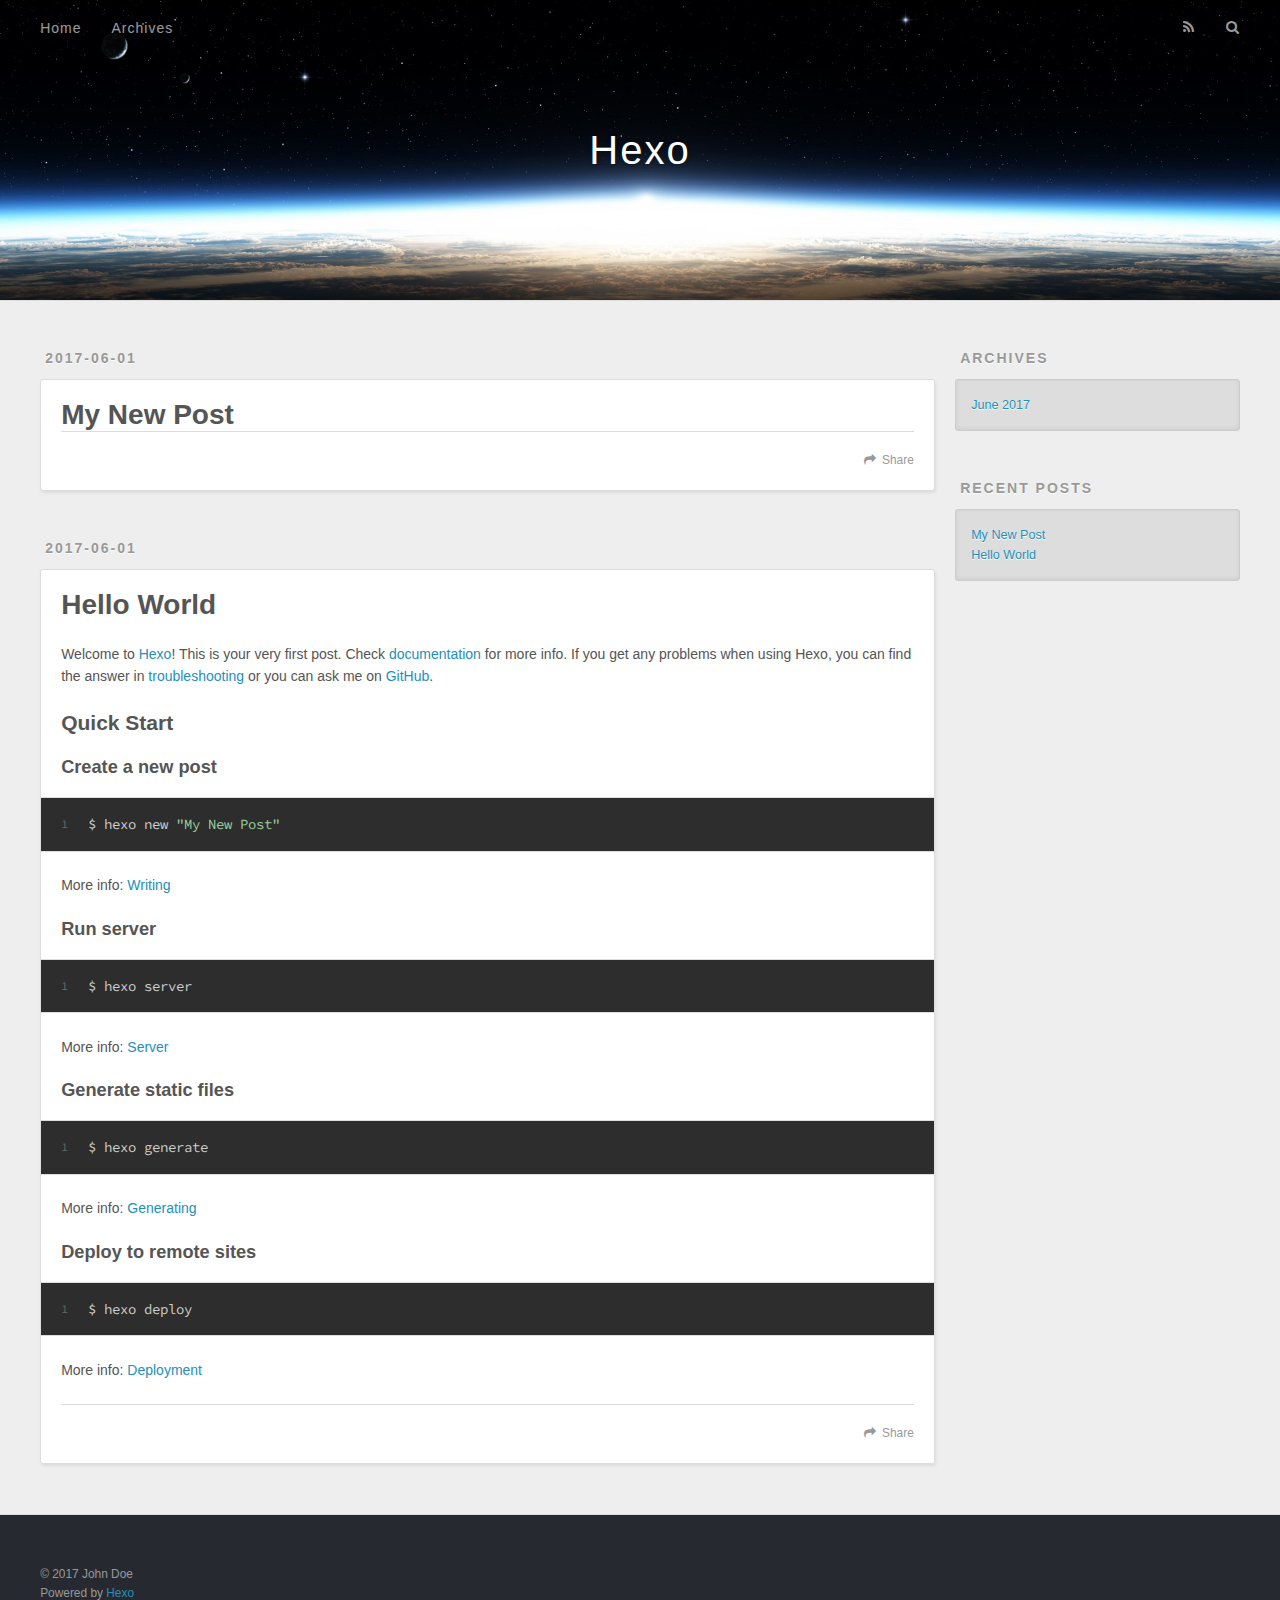
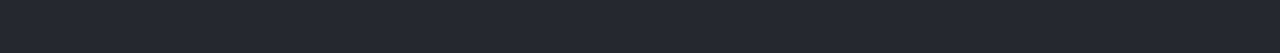
==== index.html @ e39f31ab "Site updated: 2017-06-01 10:36:13" ====
<!DOCTYPE html>
<html>
<head>
  <meta charset="utf-8">
  
  <title>Hexo</title>
  <meta name="viewport" content="width=device-width, initial-scale=1, maximum-scale=1">
  <meta property="og:type" content="website">
<meta property="og:title" content="Hexo">
<meta property="og:url" content="http://yoursite.com/index.html">
<meta property="og:site_name" content="Hexo">
<meta name="twitter:card" content="summary">
<meta name="twitter:title" content="Hexo">
  
    <link rel="alternate" href="/atom.xml" title="Hexo" type="application/atom+xml">
  
  
    <link rel="icon" href="/favicon.png">
  
  
    <link href="//fonts.googleapis.com/css?family=Source+Code+Pro" rel="stylesheet" type="text/css">
  
  <link rel="stylesheet" href="/css/style.css">
  

</head>

<body>
  <div id="container">
    <div id="wrap">
      <header id="header">
  <div id="banner"></div>
  <div id="header-outer" class="outer">
    <div id="header-title" class="inner">
      <h1 id="logo-wrap">
        <a href="/" id="logo">Hexo</a>
      </h1>
      
    </div>
    <div id="header-inner" class="inner">
      <nav id="main-nav">
        <a id="main-nav-toggle" class="nav-icon"></a>
        
          <a class="main-nav-link" href="/">Home</a>
        
          <a class="main-nav-link" href="/archives">Archives</a>
        
      </nav>
      <nav id="sub-nav">
        
          <a id="nav-rss-link" class="nav-icon" href="/atom.xml" title="RSS Feed"></a>
        
        <a id="nav-search-btn" class="nav-icon" title="Search"></a>
      </nav>
      <div id="search-form-wrap">
        <form action="//google.com/search" method="get" accept-charset="UTF-8" class="search-form"><input type="search" name="q" class="search-form-input" placeholder="Search"><button type="submit" class="search-form-submit">&#xF002;</button><input type="hidden" name="sitesearch" value="http://yoursite.com"></form>
      </div>
    </div>
  </div>
</header>
      <div class="outer">
        <section id="main">
  
    <article id="post-My-New-Post" class="article article-type-post" itemscope itemprop="blogPost">
  <div class="article-meta">
    <a href="/2017/06/01/My-New-Post/" class="article-date">
  <time datetime="2017-06-01T01:48:59.000Z" itemprop="datePublished">2017-06-01</time>
</a>
    
  </div>
  <div class="article-inner">
    
    
      <header class="article-header">
        
  
    <h1 itemprop="name">
      <a class="article-title" href="/2017/06/01/My-New-Post/">My New Post</a>
    </h1>
  

      </header>
    
    <div class="article-entry" itemprop="articleBody">
      
        
      
    </div>
    <footer class="article-footer">
      <a data-url="http://yoursite.com/2017/06/01/My-New-Post/" data-id="cj3driizy0000ccmw2rma7oy3" class="article-share-link">Share</a>
      
      
    </footer>
  </div>
  
</article>


  
    <article id="post-hello-world" class="article article-type-post" itemscope itemprop="blogPost">
  <div class="article-meta">
    <a href="/2017/06/01/hello-world/" class="article-date">
  <time datetime="2017-06-01T01:44:09.237Z" itemprop="datePublished">2017-06-01</time>
</a>
    
  </div>
  <div class="article-inner">
    
    
      <header class="article-header">
        
  
    <h1 itemprop="name">
      <a class="article-title" href="/2017/06/01/hello-world/">Hello World</a>
    </h1>
  

      </header>
    
    <div class="article-entry" itemprop="articleBody">
      
        <p>Welcome to <a href="https://hexo.io/" target="_blank" rel="external">Hexo</a>! This is your very first post. Check <a href="https://hexo.io/docs/" target="_blank" rel="external">documentation</a> for more info. If you get any problems when using Hexo, you can find the answer in <a href="https://hexo.io/docs/troubleshooting.html" target="_blank" rel="external">troubleshooting</a> or you can ask me on <a href="https://github.com/hexojs/hexo/issues" target="_blank" rel="external">GitHub</a>.</p>
<h2 id="Quick-Start"><a href="#Quick-Start" class="headerlink" title="Quick Start"></a>Quick Start</h2><h3 id="Create-a-new-post"><a href="#Create-a-new-post" class="headerlink" title="Create a new post"></a>Create a new post</h3><figure class="highlight bash"><table><tr><td class="gutter"><pre><div class="line">1</div></pre></td><td class="code"><pre><div class="line">$ hexo new <span class="string">"My New Post"</span></div></pre></td></tr></table></figure>
<p>More info: <a href="https://hexo.io/docs/writing.html" target="_blank" rel="external">Writing</a></p>
<h3 id="Run-server"><a href="#Run-server" class="headerlink" title="Run server"></a>Run server</h3><figure class="highlight bash"><table><tr><td class="gutter"><pre><div class="line">1</div></pre></td><td class="code"><pre><div class="line">$ hexo server</div></pre></td></tr></table></figure>
<p>More info: <a href="https://hexo.io/docs/server.html" target="_blank" rel="external">Server</a></p>
<h3 id="Generate-static-files"><a href="#Generate-static-files" class="headerlink" title="Generate static files"></a>Generate static files</h3><figure class="highlight bash"><table><tr><td class="gutter"><pre><div class="line">1</div></pre></td><td class="code"><pre><div class="line">$ hexo generate</div></pre></td></tr></table></figure>
<p>More info: <a href="https://hexo.io/docs/generating.html" target="_blank" rel="external">Generating</a></p>
<h3 id="Deploy-to-remote-sites"><a href="#Deploy-to-remote-sites" class="headerlink" title="Deploy to remote sites"></a>Deploy to remote sites</h3><figure class="highlight bash"><table><tr><td class="gutter"><pre><div class="line">1</div></pre></td><td class="code"><pre><div class="line">$ hexo deploy</div></pre></td></tr></table></figure>
<p>More info: <a href="https://hexo.io/docs/deployment.html" target="_blank" rel="external">Deployment</a></p>

      
    </div>
    <footer class="article-footer">
      <a data-url="http://yoursite.com/2017/06/01/hello-world/" data-id="cj3drgbqr0000l0mwyr29yzrc" class="article-share-link">Share</a>
      
      
    </footer>
  </div>
  
</article>


  

</section>
        
          <aside id="sidebar">
  
    

  
    

  
    
  
    
  <div class="widget-wrap">
    <h3 class="widget-title">Archives</h3>
    <div class="widget">
      <ul class="archive-list"><li class="archive-list-item"><a class="archive-list-link" href="/archives/2017/06/">June 2017</a></li></ul>
    </div>
  </div>


  
    
  <div class="widget-wrap">
    <h3 class="widget-title">Recent Posts</h3>
    <div class="widget">
      <ul>
        
          <li>
            <a href="/2017/06/01/My-New-Post/">My New Post</a>
          </li>
        
          <li>
            <a href="/2017/06/01/hello-world/">Hello World</a>
          </li>
        
      </ul>
    </div>
  </div>

  
</aside>
        
      </div>
      <footer id="footer">
  
  <div class="outer">
    <div id="footer-info" class="inner">
      &copy; 2017 John Doe<br>
      Powered by <a href="http://hexo.io/" target="_blank">Hexo</a>
    </div>
  </div>
</footer>
    </div>
    <nav id="mobile-nav">
  
    <a href="/" class="mobile-nav-link">Home</a>
  
    <a href="/archives" class="mobile-nav-link">Archives</a>
  
</nav>
    

<script src="//ajax.googleapis.com/ajax/libs/jquery/2.0.3/jquery.min.js"></script>


  <link rel="stylesheet" href="/fancybox/jquery.fancybox.css">
  <script src="/fancybox/jquery.fancybox.pack.js"></script>


<script src="/js/script.js"></script>

  </div>
</body>
</html>
---- css/style.css ----
body {
  width: 100%;
}
body:before,
body:after {
  content: "";
  display: table;
}
body:after {
  clear: both;
}
html,
body,
div,
span,
applet,
object,
iframe,
h1,
h2,
h3,
h4,
h5,
h6,
p,
blockquote,
pre,
a,
abbr,
acronym,
address,
big,
cite,
code,
del,
dfn,
em,
img,
ins,
kbd,
q,
s,
samp,
small,
strike,
strong,
sub,
sup,
tt,
var,
dl,
dt,
dd,
ol,
ul,
li,
fieldset,
form,
label,
legend,
table,
caption,
tbody,
tfoot,
thead,
tr,
th,
td {
  margin: 0;
  padding: 0;
  border: 0;
  outline: 0;
  font-weight: inherit;
  font-style: inherit;
  font-family: inherit;
  font-size: 100%;
  vertical-align: baseline;
}
body {
  line-height: 1;
  color: #000;
  background: #fff;
}
ol,
ul {
  list-style: none;
}
table {
  border-collapse: separate;
  border-spacing: 0;
  vertical-align: middle;
}
caption,
th,
td {
  text-align: left;
  font-weight: normal;
  vertical-align: middle;
}
a img {
  border: none;
}
input,
button {
  margin: 0;
  padding: 0;
}
input::-moz-focus-inner,
button::-moz-focus-inner {
  border: 0;
  padding: 0;
}
@font-face {
  font-family: FontAwesome;
  font-style: normal;
  font-weight: normal;
  src: url("fonts/fontawesome-webfont.eot?v=#4.0.3");
  src: url("fonts/fontawesome-webfont.eot?#iefix&v=#4.0.3") format("embedded-opentype"), url("fonts/fontawesome-webfont.woff?v=#4.0.3") format("woff"), url("fonts/fontawesome-webfont.ttf?v=#4.0.3") format("truetype"), url("fonts/fontawesome-webfont.svg#fontawesomeregular?v=#4.0.3") format("svg");
}
html,
body,
#container {
  height: 100%;
}
body {
  background: #eee;
  font: 14px "Helvetica Neue", Helvetica, Arial, sans-serif;
  -webkit-text-size-adjust: 100%;
}
.outer {
  max-width: 1220px;
  margin: 0 auto;
  padding: 0 20px;
}
.outer:before,
.outer:after {
  content: "";
  display: table;
}
.outer:after {
  clear: both;
}
.inner {
  display: inline;
  float: left;
  width: 98.33333333333333%;
  margin: 0 0.833333333333333%;
}
.left,
.alignleft {
  float: left;
}
.right,
.alignright {
  float: right;
}
.clear {
  clear: both;
}
#container {
  position: relative;
}
.mobile-nav-on {
  overflow: hidden;
}
#wrap {
  height: 100%;
  width: 100%;
  position: absolute;
  top: 0;
  left: 0;
  -webkit-transition: 0.2s ease-out;
  -moz-transition: 0.2s ease-out;
  -ms-transition: 0.2s ease-out;
  transition: 0.2s ease-out;
  z-index: 1;
  background: #eee;
}
.mobile-nav-on #wrap {
  left: 280px;
}
@media screen and (min-width: 768px) {
  #main {
    display: inline;
    float: left;
    width: 73.33333333333333%;
    margin: 0 0.833333333333333%;
  }
}
.article-date,
.article-category-link,
.archive-year,
.widget-title {
  text-decoration: none;
  text-transform: uppercase;
  letter-spacing: 2px;
  color: #999;
  margin-bottom: 1em;
  margin-left: 5px;
  line-height: 1em;
  text-shadow: 0 1px #fff;
  font-weight: bold;
}
.article-inner,
.archive-article-inner {
  background: #fff;
  -webkit-box-shadow: 1px 2px 3px #ddd;
  box-shadow: 1px 2px 3px #ddd;
  border: 1px solid #ddd;
  border-radius: 3px;
}
.article-entry h1,
.widget h1 {
  font-size: 2em;
}
.article-entry h2,
.widget h2 {
  font-size: 1.5em;
}
.article-entry h3,
.widget h3 {
  font-size: 1.3em;
}
.article-entry h4,
.widget h4 {
  font-size: 1.2em;
}
.article-entry h5,
.widget h5 {
  font-size: 1em;
}
.article-entry h6,
.widget h6 {
  font-size: 1em;
  color: #999;
}
.article-entry hr,
.widget hr {
  border: 1px dashed #ddd;
}
.article-entry strong,
.widget strong {
  font-weight: bold;
}
.article-entry em,
.widget em,
.article-entry cite,
.widget cite {
  font-style: italic;
}
.article-entry sup,
.widget sup,
.article-entry sub,
.widget sub {
  font-size: 0.75em;
  line-height: 0;
  position: relative;
  vertical-align: baseline;
}
.article-entry sup,
.widget sup {
  top: -0.5em;
}
.article-entry sub,
.widget sub {
  bottom: -0.2em;
}
.article-entry small,
.widget small {
  font-size: 0.85em;
}
.article-entry acronym,
.widget acronym,
.article-entry abbr,
.widget abbr {
  border-bottom: 1px dotted;
}
.article-entry ul,
.widget ul,
.article-entry ol,
.widget ol,
.article-entry dl,
.widget dl {
  margin: 0 20px;
  line-height: 1.6em;
}
.article-entry ul ul,
.widget ul ul,
.article-entry ol ul,
.widget ol ul,
.article-entry ul ol,
.widget ul ol,
.article-entry ol ol,
.widget ol ol {
  margin-top: 0;
  margin-bottom: 0;
}
.article-entry ul,
.widget ul {
  list-style: disc;
}
.article-entry ol,
.widget ol {
  list-style: decimal;
}
.article-entry dt,
.widget dt {
  font-weight: bold;
}
#header {
  height: 300px;
  position: relative;
  border-bottom: 1px solid #ddd;
}
#header:before,
#header:after {
  content: "";
  position: absolute;
  left: 0;
  right: 0;
  height: 40px;
}
#header:before {
  top: 0;
  background: -webkit-linear-gradient(rgba(0,0,0,0.2), transparent);
  background: -moz-linear-gradient(rgba(0,0,0,0.2), transparent);
  background: -ms-linear-gradient(rgba(0,0,0,0.2), transparent);
  background: linear-gradient(rgba(0,0,0,0.2), transparent);
}
#header:after {
  bottom: 0;
  background: -webkit-linear-gradient(transparent, rgba(0,0,0,0.2));
  background: -moz-linear-gradient(transparent, rgba(0,0,0,0.2));
  background: -ms-linear-gradient(transparent, rgba(0,0,0,0.2));
  background: linear-gradient(transparent, rgba(0,0,0,0.2));
}
#header-outer {
  height: 100%;
  position: relative;
}
#header-inner {
  position: relative;
  overflow: hidden;
}
#banner {
  position: absolute;
  top: 0;
  left: 0;
  width: 100%;
  height: 100%;
  background: url("images/banner.jpg") center #000;
  -webkit-background-size: cover;
  -moz-background-size: cover;
  background-size: cover;
  z-index: -1;
}
#header-title {
  text-align: center;
  height: 40px;
  position: absolute;
  top: 50%;
  left: 0;
  margin-top: -20px;
}
#logo,
#subtitle {
  text-decoration: none;
  color: #fff;
  font-weight: 300;
  text-shadow: 0 1px 4px rgba(0,0,0,0.3);
}
#logo {
  font-size: 40px;
  line-height: 40px;
  letter-spacing: 2px;
}
#subtitle {
  font-size: 16px;
  line-height: 16px;
  letter-spacing: 1px;
}
#subtitle-wrap {
  margin-top: 16px;
}
#main-nav {
  float: left;
  margin-left: -15px;
}
.nav-icon,
.main-nav-link {
  float: left;
  color: #fff;
  opacity: 0.6;
  text-decoration: none;
  text-shadow: 0 1px rgba(0,0,0,0.2);
  -webkit-transition: opacity 0.2s;
  -moz-transition: opacity 0.2s;
  -ms-transition: opacity 0.2s;
  transition: opacity 0.2s;
  display: block;
  padding: 20px 15px;
}
.nav-icon:hover,
.main-nav-link:hover {
  opacity: 1;
}
.nav-icon {
  font-family: FontAwesome;
  text-align: center;
  font-size: 14px;
  width: 14px;
  height: 14px;
  padding: 20px 15px;
  position: relative;
  cursor: pointer;
}
.main-nav-link {
  font-weight: 300;
  letter-spacing: 1px;
}
@media screen and (max-width: 479px) {
  .main-nav-link {
    display: none;
  }
}
#main-nav-toggle {
  display: none;
}
#main-nav-toggle:before {
  content: "\f0c9";
}
@media screen and (max-width: 479px) {
  #main-nav-toggle {
    display: block;
  }
}
#sub-nav {
  float: right;
  margin-right: -15px;
}
#nav-rss-link:before {
  content: "\f09e";
}
#nav-search-btn:before {
  content: "\f002";
}
#search-form-wrap {
  position: absolute;
  top: 15px;
  width: 150px;
  height: 30px;
  right: -150px;
  opacity: 0;
  -webkit-transition: 0.2s ease-out;
  -moz-transition: 0.2s ease-out;
  -ms-transition: 0.2s ease-out;
  transition: 0.2s ease-out;
}
#search-form-wrap.on {
  opacity: 1;
  right: 0;
}
@media screen and (max-width: 479px) {
  #search-form-wrap {
    width: 100%;
    right: -100%;
  }
}
.search-form {
  position: absolute;
  top: 0;
  left: 0;
  right: 0;
  background: #fff;
  padding: 5px 15px;
  border-radius: 15px;
  -webkit-box-shadow: 0 0 10px rgba(0,0,0,0.3);
  box-shadow: 0 0 10px rgba(0,0,0,0.3);
}
.search-form-input {
  border: none;
  background: none;
  color: #555;
  width: 100%;
  font: 13px "Helvetica Neue", Helvetica, Arial, sans-serif;
  outline: none;
}
.search-form-input::-webkit-search-results-decoration,
.search-form-input::-webkit-search-cancel-button {
  -webkit-appearance: none;
}
.search-form-submit {
  position: absolute;
  top: 50%;
  right: 10px;
  margin-top: -7px;
  font: 13px FontAwesome;
  border: none;
  background: none;
  color: #bbb;
  cursor: pointer;
}
.search-form-submit:hover,
.search-form-submit:focus {
  color: #777;
}
.article {
  margin: 50px 0;
}
.article-inner {
  overflow: hidden;
}
.article-meta:before,
.article-meta:after {
  content: "";
  display: table;
}
.article-meta:after {
  clear: both;
}
.article-date {
  float: left;
}
.article-category {
  float: left;
  line-height: 1em;
  color: #ccc;
  text-shadow: 0 1px #fff;
  margin-left: 8px;
}
.article-category:before {
  content: "\2022";
}
.article-category-link {
  margin: 0 12px 1em;
}
.article-header {
  padding: 20px 20px 0;
}
.article-title {
  text-decoration: none;
  font-size: 2em;
  font-weight: bold;
  color: #555;
  line-height: 1.1em;
  -webkit-transition: color 0.2s;
  -moz-transition: color 0.2s;
  -ms-transition: color 0.2s;
  transition: color 0.2s;
}
a.article-title:hover {
  color: #258fb8;
}
.article-entry {
  color: #555;
  padding: 0 20px;
}
.article-entry:before,
.article-entry:after {
  content: "";
  display: table;
}
.article-entry:after {
  clear: both;
}
.article-entry p,
.article-entry table {
  line-height: 1.6em;
  margin: 1.6em 0;
}
.article-entry h1,
.article-entry h2,
.article-entry h3,
.article-entry h4,
.article-entry h5,
.article-entry h6 {
  font-weight: bold;
}
.article-entry h1,
.article-entry h2,
.article-entry h3,
.article-entry h4,
.article-entry h5,
.article-entry h6 {
  line-height: 1.1em;
  margin: 1.1em 0;
}
.article-entry a {
  color: #258fb8;
  text-decoration: none;
}
.article-entry a:hover {
  text-decoration: underline;
}
.article-entry ul,
.article-entry ol,
.article-entry dl {
  margin-top: 1.6em;
  margin-bottom: 1.6em;
}
.article-entry img,
.article-entry video {
  max-width: 100%;
  height: auto;
  display: block;
  margin: auto;
}
.article-entry iframe {
  border: none;
}
.article-entry table {
  width: 100%;
  border-collapse: collapse;
  border-spacing: 0;
}
.article-entry th {
  font-weight: bold;
  border-bottom: 3px solid #ddd;
  padding-bottom: 0.5em;
}
.article-entry td {
  border-bottom: 1px solid #ddd;
  padding: 10px 0;
}
.article-entry blockquote {
  font-family: Georgia, "Times New Roman", serif;
  font-size: 1.4em;
  margin: 1.6em 20px;
  text-align: center;
}
.article-entry blockquote footer {
  font-size: 14px;
  margin: 1.6em 0;
  font-family: "Helvetica Neue", Helvetica, Arial, sans-serif;
}
.article-entry blockquote footer cite:before {
  content: "—";
  padding: 0 0.5em;
}
.article-entry .pullquote {
  text-align: left;
  width: 45%;
  margin: 0;
}
.article-entry .pullquote.left {
  margin-left: 0.5em;
  margin-right: 1em;
}
.article-entry .pullquote.right {
  margin-right: 0.5em;
  margin-left: 1em;
}
.article-entry .caption {
  color: #999;
  display: block;
  font-size: 0.9em;
  margin-top: 0.5em;
  position: relative;
  text-align: center;
}
.article-entry .video-container {
  position: relative;
  padding-top: 56.25%;
  height: 0;
  overflow: hidden;
}
.article-entry .video-container iframe,
.article-entry .video-container object,
.article-entry .video-container embed {
  position: absolute;
  top: 0;
  left: 0;
  width: 100%;
  height: 100%;
  margin-top: 0;
}
.article-more-link a {
  display: inline-block;
  line-height: 1em;
  padding: 6px 15px;
  border-radius: 15px;
  background: #eee;
  color: #999;
  text-shadow: 0 1px #fff;
  text-decoration: none;
}
.article-more-link a:hover {
  background: #258fb8;
  color: #fff;
  text-decoration: none;
  text-shadow: 0 1px #1e7293;
}
.article-footer {
  font-size: 0.85em;
  line-height: 1.6em;
  border-top: 1px solid #ddd;
  padding-top: 1.6em;
  margin: 0 20px 20px;
}
.article-footer:before,
.article-footer:after {
  content: "";
  display: table;
}
.article-footer:after {
  clear: both;
}
.article-footer a {
  color: #999;
  text-decoration: none;
}
.article-footer a:hover {
  color: #555;
}
.article-tag-list-item {
  float: left;
  margin-right: 10px;
}
.article-tag-list-link:before {
  content: "#";
}
.article-comment-link {
  float: right;
}
.article-comment-link:before {
  content: "\f075";
  font-family: FontAwesome;
  padding-right: 8px;
}
.article-share-link {
  cursor: pointer;
  float: right;
  margin-left: 20px;
}
.article-share-link:before {
  content: "\f064";
  font-family: FontAwesome;
  padding-right: 6px;
}
#article-nav {
  position: relative;
}
#article-nav:before,
#article-nav:after {
  content: "";
  display: table;
}
#article-nav:after {
  clear: both;
}
@media screen and (min-width: 768px) {
  #article-nav {
    margin: 50px 0;
  }
  #article-nav:before {
    width: 8px;
    height: 8px;
    position: absolute;
    top: 50%;
    left: 50%;
    margin-top: -4px;
    margin-left: -4px;
    content: "";
    border-radius: 50%;
    background: #ddd;
    -webkit-box-shadow: 0 1px 2px #fff;
    box-shadow: 0 1px 2px #fff;
  }
}
.article-nav-link-wrap {
  text-decoration: none;
  text-shadow: 0 1px #fff;
  color: #999;
  -webkit-box-sizing: border-box;
  -moz-box-sizing: border-box;
  box-sizing: border-box;
  margin-top: 50px;
  text-align: center;
  display: block;
}
.article-nav-link-wrap:hover {
  color: #555;
}
@media screen and (min-width: 768px) {
  .article-nav-link-wrap {
    width: 50%;
    margin-top: 0;
  }
}
@media screen and (min-width: 768px) {
  #article-nav-newer {
    float: left;
    text-align: right;
    padding-right: 20px;
  }
}
@media screen and (min-width: 768px) {
  #article-nav-older {
    float: right;
    text-align: left;
    padding-left: 20px;
  }
}
.article-nav-caption {
  text-transform: uppercase;
  letter-spacing: 2px;
  color: #ddd;
  line-height: 1em;
  font-weight: bold;
}
#article-nav-newer .article-nav-caption {
  margin-right: -2px;
}
.article-nav-title {
  font-size: 0.85em;
  line-height: 1.6em;
  margin-top: 0.5em;
}
.article-share-box {
  position: absolute;
  display: none;
  background: #fff;
  -webkit-box-shadow: 1px 2px 10px rgba(0,0,0,0.2);
  box-shadow: 1px 2px 10px rgba(0,0,0,0.2);
  border-radius: 3px;
  margin-left: -145px;
  overflow: hidden;
  z-index: 1;
}
.article-share-box.on {
  display: block;
}
.article-share-input {
  width: 100%;
  background: none;
  -webkit-box-sizing: border-box;
  -moz-box-sizing: border-box;
  box-sizing: border-box;
  font: 14px "Helvetica Neue", Helvetica, Arial, sans-serif;
  padding: 0 15px;
  color: #555;
  outline: none;
  border: 1px solid #ddd;
  border-radius: 3px 3px 0 0;
  height: 36px;
  line-height: 36px;
}
.article-share-links {
  background: #eee;
}
.article-share-links:before,
.article-share-links:after {
  content: "";
  display: table;
}
.article-share-links:after {
  clear: both;
}
.article-share-twitter,
.article-share-facebook,
.article-share-pinterest,
.article-share-google {
  width: 50px;
  height: 36px;
  display: block;
  float: left;
  position: relative;
  color: #999;
  text-shadow: 0 1px #fff;
}
.article-share-twitter:before,
.article-share-facebook:before,
.article-share-pinterest:before,
.article-share-google:before {
  font-size: 20px;
  font-family: FontAwesome;
  width: 20px;
  height: 20px;
  position: absolute;
  top: 50%;
  left: 50%;
  margin-top: -10px;
  margin-left: -10px;
  text-align: center;
}
.article-share-twitter:hover,
.article-share-facebook:hover,
.article-share-pinterest:hover,
.article-share-google:hover {
  color: #fff;
}
.article-share-twitter:before {
  content: "\f099";
}
.article-share-twitter:hover {
  background: #00aced;
  text-shadow: 0 1px #008abe;
}
.article-share-facebook:before {
  content: "\f09a";
}
.article-share-facebook:hover {
  background: #3b5998;
  text-shadow: 0 1px #2f477a;
}
.article-share-pinterest:before {
  content: "\f0d2";
}
.article-share-pinterest:hover {
  background: #cb2027;
  text-shadow: 0 1px #a21a1f;
}
.article-share-google:before {
  content: "\f0d5";
}
.article-share-google:hover {
  background: #dd4b39;
  text-shadow: 0 1px #be3221;
}
.article-gallery {
  background: #000;
  position: relative;
}
.article-gallery-photos {
  position: relative;
  overflow: hidden;
}
.article-gallery-img {
  display: none;
  max-width: 100%;
}
.article-gallery-img:first-child {
  display: block;
}
.article-gallery-img.loaded {
  position: absolute;
  display: block;
}
.article-gallery-img img {
  display: block;
  max-width: 100%;
  margin: 0 auto;
}
#comments {
  background: #fff;
  -webkit-box-shadow: 1px 2px 3px #ddd;
  box-shadow: 1px 2px 3px #ddd;
  padding: 20px;
  border: 1px solid #ddd;
  border-radius: 3px;
  margin: 50px 0;
}
#comments a {
  color: #258fb8;
}
.archives-wrap {
  margin: 50px 0;
}
.archives:before,
.archives:after {
  content: "";
  display: table;
}
.archives:after {
  clear: both;
}
.archive-year-wrap {
  margin-bottom: 1em;
}
.archives {
  -webkit-column-gap: 10px;
  -moz-column-gap: 10px;
  column-gap: 10px;
}
@media screen and (min-width: 480px) and (max-width: 767px) {
  .archives {
    -webkit-column-count: 2;
    -moz-column-count: 2;
    column-count: 2;
  }
}
@media screen and (min-width: 768px) {
  .archives {
    -webkit-column-count: 3;
    -moz-column-count: 3;
    column-count: 3;
  }
}
.archive-article {
  -webkit-column-break-inside: avoid;
  page-break-inside: avoid;
  overflow: hidden;
  break-inside: avoid-column;
}
.archive-article-inner {
  padding: 10px;
  margin-bottom: 15px;
}
.archive-article-title {
  text-decoration: none;
  font-weight: bold;
  color: #555;
  -webkit-transition: color 0.2s;
  -moz-transition: color 0.2s;
  -ms-transition: color 0.2s;
  transition: color 0.2s;
  line-height: 1.6em;
}
.archive-article-title:hover {
  color: #258fb8;
}
.archive-article-footer {
  margin-top: 1em;
}
.archive-article-date {
  color: #999;
  text-decoration: none;
  font-size: 0.85em;
  line-height: 1em;
  margin-bottom: 0.5em;
  display: block;
}
#page-nav {
  margin: 50px auto;
  background: #fff;
  -webkit-box-shadow: 1px 2px 3px #ddd;
  box-shadow: 1px 2px 3px #ddd;
  border: 1px solid #ddd;
  border-radius: 3px;
  text-align: center;
  color: #999;
  overflow: hidden;
}
#page-nav:before,
#page-nav:after {
  content: "";
  display: table;
}
#page-nav:after {
  clear: both;
}
#page-nav a,
#page-nav span {
  padding: 10px 20px;
  line-height: 1;
  height: 2ex;
}
#page-nav a {
  color: #999;
  text-decoration: none;
}
#page-nav a:hover {
  background: #999;
  color: #fff;
}
#page-nav .prev {
  float: left;
}
#page-nav .next {
  float: right;
}
#page-nav .page-number {
  display: inline-block;
}
@media screen and (max-width: 479px) {
  #page-nav .page-number {
    display: none;
  }
}
#page-nav .current {
  color: #555;
  font-weight: bold;
}
#page-nav .space {
  color: #ddd;
}
#footer {
  background: #262a30;
  padding: 50px 0;
  border-top: 1px solid #ddd;
  color: #999;
}
#footer a {
  color: #258fb8;
  text-decoration: none;
}
#footer a:hover {
  text-decoration: underline;
}
#footer-info {
  line-height: 1.6em;
  font-size: 0.85em;
}
.article-entry pre,
.article-entry .highlight {
  background: #2d2d2d;
  margin: 0 -20px;
  padding: 15px 20px;
  border-style: solid;
  border-color: #ddd;
  border-width: 1px 0;
  overflow: auto;
  color: #ccc;
  line-height: 22.400000000000002px;
}
.article-entry .highlight .gutter pre,
.article-entry .gist .gist-file .gist-data .line-numbers {
  color: #666;
  font-size: 0.85em;
}
.article-entry pre,
.article-entry code {
  font-family: "Source Code Pro", Consolas, Monaco, Menlo, Consolas, monospace;
}
.article-entry code {
  background: #eee;
  text-shadow: 0 1px #fff;
  padding: 0 0.3em;
}
.article-entry pre code {
  background: none;
  text-shadow: none;
  padding: 0;
}
.article-entry .highlight pre {
  border: none;
  margin: 0;
  padding: 0;
}
.article-entry .highlight table {
  margin: 0;
  width: auto;
}
.article-entry .highlight td {
  border: none;
  padding: 0;
}
.article-entry .highlight figcaption {
  font-size: 0.85em;
  color: #999;
  line-height: 1em;
  margin-bottom: 1em;
}
.article-entry .highlight figcaption:before,
.article-entry .highlight figcaption:after {
  content: "";
  display: table;
}
.article-entry .highlight figcaption:after {
  clear: both;
}
.article-entry .highlight figcaption a {
  float: right;
}
.article-entry .highlight .gutter pre {
  text-align: right;
  padding-right: 20px;
}
.article-entry .highlight .line {
  height: 22.400000000000002px;
}
.article-entry .highlight .line.marked {
  background: #515151;
}
.article-entry .gist {
  margin: 0 -20px;
  border-style: solid;
  border-color: #ddd;
  border-width: 1px 0;
  background: #2d2d2d;
  padding: 15px 20px 15px 0;
}
.article-entry .gist .gist-file {
  border: none;
  font-family: "Source Code Pro", Consolas, Monaco, Menlo, Consolas, monospace;
  margin: 0;
}
.article-entry .gist .gist-file .gist-data {
  background: none;
  border: none;
}
.article-entry .gist .gist-file .gist-data .line-numbers {
  background: none;
  border: none;
  padding: 0 20px 0 0;
}
.article-entry .gist .gist-file .gist-data .line-data {
  padding: 0 !important;
}
.article-entry .gist .gist-file .highlight {
  margin: 0;
  padding: 0;
  border: none;
}
.article-entry .gist .gist-file .gist-meta {
  background: #2d2d2d;
  color: #999;
  font: 0.85em "Helvetica Neue", Helvetica, Arial, sans-serif;
  text-shadow: 0 0;
  padding: 0;
  margin-top: 1em;
  margin-left: 20px;
}
.article-entry .gist .gist-file .gist-meta a {
  color: #258fb8;
  font-weight: normal;
}
.article-entry .gist .gist-file .gist-meta a:hover {
  text-decoration: underline;
}
pre .comment,
pre .title {
  color: #999;
}
pre .variable,
pre .attribute,
pre .tag,
pre .regexp,
pre .ruby .constant,
pre .xml .tag .title,
pre .xml .pi,
pre .xml .doctype,
pre .html .doctype,
pre .css .id,
pre .css .class,
pre .css .pseudo {
  color: #f2777a;
}
pre .number,
pre .preprocessor,
pre .built_in,
pre .literal,
pre .params,
pre .constant {
  color: #f99157;
}
pre .class,
pre .ruby .class .title,
pre .css .rules .attribute {
  color: #9c9;
}
pre .string,
pre .value,
pre .inheritance,
pre .header,
pre .ruby .symbol,
pre .xml .cdata {
  color: #9c9;
}
pre .css .hexcolor {
  color: #6cc;
}
pre .function,
pre .python .decorator,
pre .python .title,
pre .ruby .function .title,
pre .ruby .title .keyword,
pre .perl .sub,
pre .javascript .title,
pre .coffeescript .title {
  color: #69c;
}
pre .keyword,
pre .javascript .function {
  color: #c9c;
}
@media screen and (max-width: 479px) {
  #mobile-nav {
    position: absolute;
    top: 0;
    left: 0;
    width: 280px;
    height: 100%;
    background: #191919;
    border-right: 1px solid #fff;
  }
}
@media screen and (max-width: 479px) {
  .mobile-nav-link {
    display: block;
    color: #999;
    text-decoration: none;
    padding: 15px 20px;
    font-weight: bold;
  }
  .mobile-nav-link:hover {
    color: #fff;
  }
}
@media screen and (min-width: 768px) {
  #sidebar {
    display: inline;
    float: left;
    width: 23.333333333333332%;
    margin: 0 0.833333333333333%;
  }
}
.widget-wrap {
  margin: 50px 0;
}
.widget {
  color: #777;
  text-shadow: 0 1px #fff;
  background: #ddd;
  -webkit-box-shadow: 0 -1px 4px #ccc inset;
  box-shadow: 0 -1px 4px #ccc inset;
  border: 1px solid #ccc;
  padding: 15px;
  border-radius: 3px;
}
.widget a {
  color: #258fb8;
  text-decoration: none;
}
.widget a:hover {
  text-decoration: underline;
}
.widget ul ul,
.widget ol ul,
.widget dl ul,
.widget ul ol,
.widget ol ol,
.widget dl ol,
.widget ul dl,
.widget ol dl,
.widget dl dl {
  margin-left: 15px;
  list-style: disc;
}
.widget {
  line-height: 1.6em;
  word-wrap: break-word;
  font-size: 0.9em;
}
.widget ul,
.widget ol {
  list-style: none;
  margin: 0;
}
.widget ul ul,
.widget ol ul,
.widget ul ol,
.widget ol ol {
  margin: 0 20px;
}
.widget ul ul,
.widget ol ul {
  list-style: disc;
}
.widget ul ol,
.widget ol ol {
  list-style: decimal;
}
.category-list-count,
.tag-list-count,
.archive-list-count {
  padding-left: 5px;
  color: #999;
  font-size: 0.85em;
}
.category-list-count:before,
.tag-list-count:before,
.archive-list-count:before {
  content: "(";
}
.category-list-count:after,
.tag-list-count:after,
.archive-list-count:after {
  content: ")";
}
.tagcloud a {
  margin-right: 5px;
  display: inline-block;
}
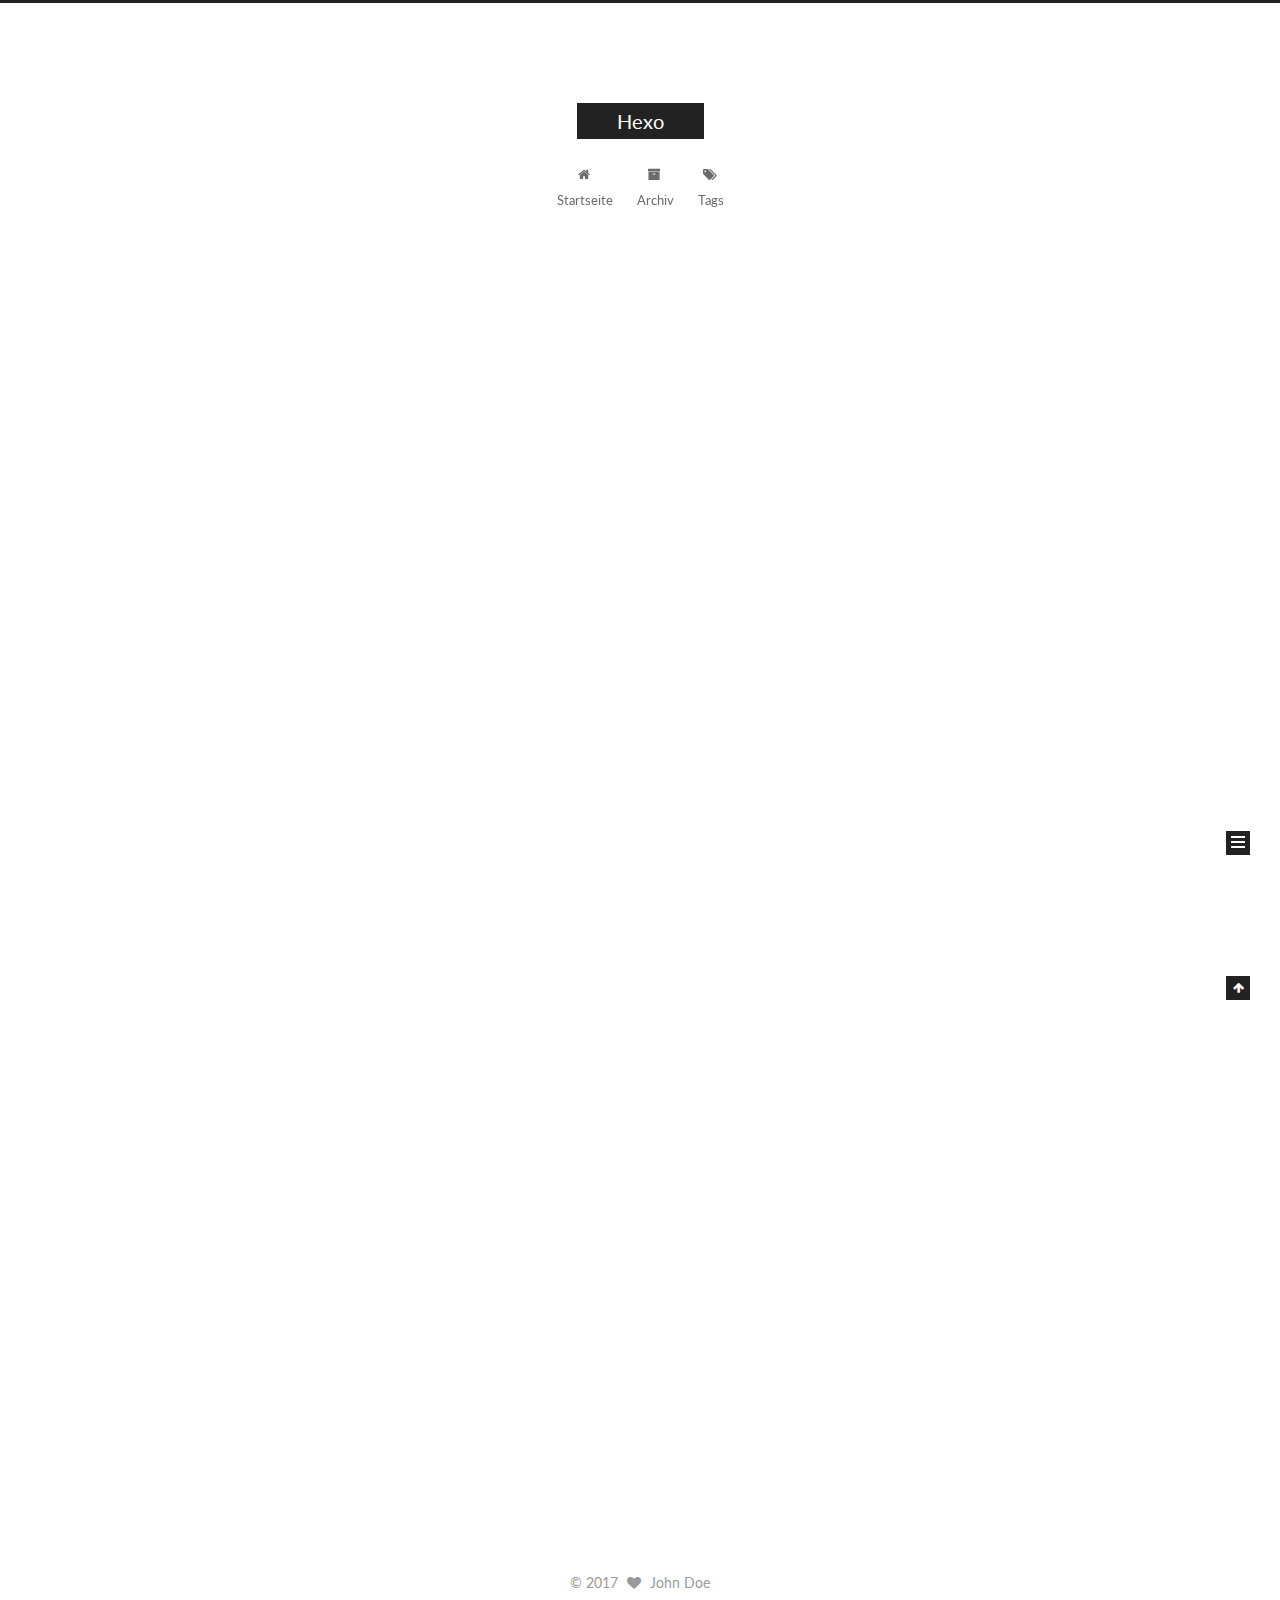
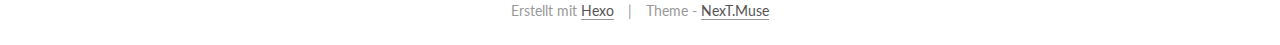
==== commit a6af0ac5: "Site updated: 2017-06-01 10:48:29" ====
--- a/index.html
+++ b/index.html
@@ -1,125 +1,439 @@
-<!DOCTYPE html>
-<html>
+<!doctype html>
+
+
+
+  
+
+
+<html class="theme-next muse use-motion" lang="">
 <head>
-  <meta charset="utf-8">
-  
-  <title>Hexo</title>
-  <meta name="viewport" content="width=device-width, initial-scale=1, maximum-scale=1">
-  <meta property="og:type" content="website">
+  <meta charset="UTF-8"/>
+<meta http-equiv="X-UA-Compatible" content="IE=edge" />
+<meta name="viewport" content="width=device-width, initial-scale=1, maximum-scale=1"/>
+
+
+
+
+
+
+
+
+
+<meta http-equiv="Cache-Control" content="no-transform" />
+<meta http-equiv="Cache-Control" content="no-siteapp" />
+
+
+
+
+
+
+
+
+
+
+
+
+
+
+
+  
+  
+  <link href="/lib/fancybox/source/jquery.fancybox.css?v=2.1.5" rel="stylesheet" type="text/css" />
+
+
+
+
+  
+  
+  
+  
+
+  
+    
+    
+  
+
+  
+
+  
+
+  
+
+  
+
+  
+    
+    
+    <link href="//fonts.googleapis.com/css?family=Lato:300,300italic,400,400italic,700,700italic&subset=latin,latin-ext" rel="stylesheet" type="text/css">
+  
+
+
+
+
+
+
+<link href="/lib/font-awesome/css/font-awesome.min.css?v=4.6.2" rel="stylesheet" type="text/css" />
+
+<link href="/css/main.css?v=5.1.1" rel="stylesheet" type="text/css" />
+
+
+  <meta name="keywords" content="Hexo, NexT" />
+
+
+
+
+
+
+
+
+  <link rel="shortcut icon" type="image/x-icon" href="/favicon.ico?v=5.1.1" />
+
+
+
+
+
+
+<meta property="og:type" content="website">
 <meta property="og:title" content="Hexo">
 <meta property="og:url" content="http://yoursite.com/index.html">
 <meta property="og:site_name" content="Hexo">
 <meta name="twitter:card" content="summary">
 <meta name="twitter:title" content="Hexo">
-  
-    <link rel="alternate" href="/atom.xml" title="Hexo" type="application/atom+xml">
-  
-  
-    <link rel="icon" href="/favicon.png">
-  
-  
-    <link href="//fonts.googleapis.com/css?family=Source+Code+Pro" rel="stylesheet" type="text/css">
-  
-  <link rel="stylesheet" href="/css/style.css">
-  
-
+
+
+
+<script type="text/javascript" id="hexo.configurations">
+  var NexT = window.NexT || {};
+  var CONFIG = {
+    root: '/',
+    scheme: 'Muse',
+    sidebar: {"position":"left","display":"post","offset":12,"offset_float":0,"b2t":false,"scrollpercent":false},
+    fancybox: true,
+    motion: true,
+    duoshuo: {
+      userId: '0',
+      author: 'Author'
+    },
+    algolia: {
+      applicationID: '',
+      apiKey: '',
+      indexName: '',
+      hits: {"per_page":10},
+      labels: {"input_placeholder":"Search for Posts","hits_empty":"We didn't find any results for the search: ${query}","hits_stats":"${hits} results found in ${time} ms"}
+    }
+  };
+</script>
+
+
+
+  <link rel="canonical" href="http://yoursite.com/"/>
+
+
+
+
+
+  <title>Hexo</title>
 </head>
 
-<body>
-  <div id="container">
-    <div id="wrap">
-      <header id="header">
-  <div id="banner"></div>
-  <div id="header-outer" class="outer">
-    <div id="header-title" class="inner">
-      <h1 id="logo-wrap">
-        <a href="/" id="logo">Hexo</a>
-      </h1>
-      
-    </div>
-    <div id="header-inner" class="inner">
-      <nav id="main-nav">
-        <a id="main-nav-toggle" class="nav-icon"></a>
-        
-          <a class="main-nav-link" href="/">Home</a>
-        
-          <a class="main-nav-link" href="/archives">Archives</a>
-        
-      </nav>
-      <nav id="sub-nav">
-        
-          <a id="nav-rss-link" class="nav-icon" href="/atom.xml" title="RSS Feed"></a>
-        
-        <a id="nav-search-btn" class="nav-icon" title="Search"></a>
-      </nav>
-      <div id="search-form-wrap">
-        <form action="//google.com/search" method="get" accept-charset="UTF-8" class="search-form"><input type="search" name="q" class="search-form-input" placeholder="Search"><button type="submit" class="search-form-submit">&#xF002;</button><input type="hidden" name="sitesearch" value="http://yoursite.com"></form>
-      </div>
-    </div>
+<body itemscope itemtype="http://schema.org/WebPage" lang="">
+
+  
+
+
+
+
+
+
+
+
+
+
+
+
+
+
+
+  
+  
+    
+  
+
+  <div class="container sidebar-position-left 
+   page-home 
+ ">
+    <div class="headband"></div>
+
+    <header id="header" class="header" itemscope itemtype="http://schema.org/WPHeader">
+      <div class="header-inner"><div class="site-brand-wrapper">
+  <div class="site-meta ">
+    
+
+    <div class="custom-logo-site-title">
+      <a href="/"  class="brand" rel="start">
+        <span class="logo-line-before"><i></i></span>
+        <span class="site-title">Hexo</span>
+        <span class="logo-line-after"><i></i></span>
+      </a>
+    </div>
+      
+        <p class="site-subtitle"></p>
+      
   </div>
-</header>
-      <div class="outer">
-        <section id="main">
-  
-    <article id="post-My-New-Post" class="article article-type-post" itemscope itemprop="blogPost">
-  <div class="article-meta">
-    <a href="/2017/06/01/My-New-Post/" class="article-date">
-  <time datetime="2017-06-01T01:48:59.000Z" itemprop="datePublished">2017-06-01</time>
-</a>
-    
+
+  <div class="site-nav-toggle">
+    <button>
+      <span class="btn-bar"></span>
+      <span class="btn-bar"></span>
+      <span class="btn-bar"></span>
+    </button>
   </div>
-  <div class="article-inner">
-    
-    
-      <header class="article-header">
-        
-  
-    <h1 itemprop="name">
-      <a class="article-title" href="/2017/06/01/My-New-Post/">My New Post</a>
-    </h1>
-  
-
+</div>
+
+<nav class="site-nav">
+  
+
+  
+    <ul id="menu" class="menu">
+      
+        
+        <li class="menu-item menu-item-home">
+          <a href="/" rel="section">
+            
+              <i class="menu-item-icon fa fa-fw fa-home"></i> <br />
+            
+            Startseite
+          </a>
+        </li>
+      
+        
+        <li class="menu-item menu-item-archives">
+          <a href="/archives" rel="section">
+            
+              <i class="menu-item-icon fa fa-fw fa-archive"></i> <br />
+            
+            Archiv
+          </a>
+        </li>
+      
+        
+        <li class="menu-item menu-item-tags">
+          <a href="/tags" rel="section">
+            
+              <i class="menu-item-icon fa fa-fw fa-tags"></i> <br />
+            
+            Tags
+          </a>
+        </li>
+      
+
+      
+    </ul>
+  
+
+  
+</nav>
+
+
+
+ </div>
+    </header>
+
+    <main id="main" class="main">
+      <div class="main-inner">
+        <div class="content-wrap">
+          <div id="content" class="content">
+            
+  <section id="posts" class="posts-expand">
+    
+      
+
+  
+
+  
+  
+  
+
+  <article class="post post-type-normal " itemscope itemtype="http://schema.org/Article">
+    <link itemprop="mainEntityOfPage" href="http://yoursite.com/2017/06/01/My-New-Post/">
+
+    <span hidden itemprop="author" itemscope itemtype="http://schema.org/Person">
+      <meta itemprop="name" content="John Doe">
+      <meta itemprop="description" content="">
+      <meta itemprop="image" content="/images/avatar.gif">
+    </span>
+
+    <span hidden itemprop="publisher" itemscope itemtype="http://schema.org/Organization">
+      <meta itemprop="name" content="Hexo">
+    </span>
+
+    
+      <header class="post-header">
+
+        
+        
+          <h1 class="post-title" itemprop="name headline">
+                
+                <a class="post-title-link" href="/2017/06/01/My-New-Post/" itemprop="url">My New Post</a></h1>
+        
+
+        <div class="post-meta">
+          <span class="post-time">
+            
+              <span class="post-meta-item-icon">
+                <i class="fa fa-calendar-o"></i>
+              </span>
+              
+                <span class="post-meta-item-text">Veröffentlicht am</span>
+              
+              <time title="Post created" itemprop="dateCreated datePublished" datetime="2017-06-01T09:48:59+08:00">
+                2017-06-01
+              </time>
+            
+
+            
+
+            
+          </span>
+
+          
+
+          
+            
+          
+
+          
+          
+
+          
+
+          
+
+          
+
+        </div>
       </header>
     
-    <div class="article-entry" itemprop="articleBody">
-      
-        
-      
-    </div>
-    <footer class="article-footer">
-      <a data-url="http://yoursite.com/2017/06/01/My-New-Post/" data-id="cj3driizy0000ccmw2rma7oy3" class="article-share-link">Share</a>
-      
+
+    <div class="post-body" itemprop="articleBody">
+
+      
+      
+
+      
+        
+          
+            
+          
+        
+      
+    </div>
+
+    <div>
+      
+    </div>
+
+    <div>
+      
+    </div>
+
+    <div>
+      
+    </div>
+
+    <footer class="post-footer">
+      
+
+      
+
+      
+
+      
+      
+        <div class="post-eof"></div>
       
     </footer>
-  </div>
-  
-</article>
-
-
-  
-    <article id="post-hello-world" class="article article-type-post" itemscope itemprop="blogPost">
-  <div class="article-meta">
-    <a href="/2017/06/01/hello-world/" class="article-date">
-  <time datetime="2017-06-01T01:44:09.237Z" itemprop="datePublished">2017-06-01</time>
-</a>
-    
-  </div>
-  <div class="article-inner">
-    
-    
-      <header class="article-header">
-        
-  
-    <h1 itemprop="name">
-      <a class="article-title" href="/2017/06/01/hello-world/">Hello World</a>
-    </h1>
-  
-
+  </article>
+
+
+    
+      
+
+  
+
+  
+  
+  
+
+  <article class="post post-type-normal " itemscope itemtype="http://schema.org/Article">
+    <link itemprop="mainEntityOfPage" href="http://yoursite.com/2017/06/01/hello-world/">
+
+    <span hidden itemprop="author" itemscope itemtype="http://schema.org/Person">
+      <meta itemprop="name" content="John Doe">
+      <meta itemprop="description" content="">
+      <meta itemprop="image" content="/images/avatar.gif">
+    </span>
+
+    <span hidden itemprop="publisher" itemscope itemtype="http://schema.org/Organization">
+      <meta itemprop="name" content="Hexo">
+    </span>
+
+    
+      <header class="post-header">
+
+        
+        
+          <h1 class="post-title" itemprop="name headline">
+                
+                <a class="post-title-link" href="/2017/06/01/hello-world/" itemprop="url">Hello World</a></h1>
+        
+
+        <div class="post-meta">
+          <span class="post-time">
+            
+              <span class="post-meta-item-icon">
+                <i class="fa fa-calendar-o"></i>
+              </span>
+              
+                <span class="post-meta-item-text">Veröffentlicht am</span>
+              
+              <time title="Post created" itemprop="dateCreated datePublished" datetime="2017-06-01T09:44:09+08:00">
+                2017-06-01
+              </time>
+            
+
+            
+
+            
+          </span>
+
+          
+
+          
+            
+          
+
+          
+          
+
+          
+
+          
+
+          
+
+        </div>
       </header>
     
-    <div class="article-entry" itemprop="articleBody">
-      
-        <p>Welcome to <a href="https://hexo.io/" target="_blank" rel="external">Hexo</a>! This is your very first post. Check <a href="https://hexo.io/docs/" target="_blank" rel="external">documentation</a> for more info. If you get any problems when using Hexo, you can find the answer in <a href="https://hexo.io/docs/troubleshooting.html" target="_blank" rel="external">troubleshooting</a> or you can ask me on <a href="https://github.com/hexojs/hexo/issues" target="_blank" rel="external">GitHub</a>.</p>
+
+    <div class="post-body" itemprop="articleBody">
+
+      
+      
+
+      
+        
+          
+            <p>Welcome to <a href="https://hexo.io/" target="_blank" rel="external">Hexo</a>! This is your very first post. Check <a href="https://hexo.io/docs/" target="_blank" rel="external">documentation</a> for more info. If you get any problems when using Hexo, you can find the answer in <a href="https://hexo.io/docs/troubleshooting.html" target="_blank" rel="external">troubleshooting</a> or you can ask me on <a href="https://github.com/hexojs/hexo/issues" target="_blank" rel="external">GitHub</a>.</p>
 <h2 id="Quick-Start"><a href="#Quick-Start" class="headerlink" title="Quick Start"></a>Quick Start</h2><h3 id="Create-a-new-post"><a href="#Create-a-new-post" class="headerlink" title="Create a new post"></a>Create a new post</h3><figure class="highlight bash"><table><tr><td class="gutter"><pre><div class="line">1</div></pre></td><td class="code"><pre><div class="line">$ hexo new <span class="string">"My New Post"</span></div></pre></td></tr></table></figure>
 <p>More info: <a href="https://hexo.io/docs/writing.html" target="_blank" rel="external">Writing</a></p>
 <h3 id="Run-server"><a href="#Run-server" class="headerlink" title="Run server"></a>Run server</h3><figure class="highlight bash"><table><tr><td class="gutter"><pre><div class="line">1</div></pre></td><td class="code"><pre><div class="line">$ hexo server</div></pre></td></tr></table></figure>
@@ -129,92 +443,288 @@
 <h3 id="Deploy-to-remote-sites"><a href="#Deploy-to-remote-sites" class="headerlink" title="Deploy to remote sites"></a>Deploy to remote sites</h3><figure class="highlight bash"><table><tr><td class="gutter"><pre><div class="line">1</div></pre></td><td class="code"><pre><div class="line">$ hexo deploy</div></pre></td></tr></table></figure>
 <p>More info: <a href="https://hexo.io/docs/deployment.html" target="_blank" rel="external">Deployment</a></p>
 
-      
-    </div>
-    <footer class="article-footer">
-      <a data-url="http://yoursite.com/2017/06/01/hello-world/" data-id="cj3drgbqr0000l0mwyr29yzrc" class="article-share-link">Share</a>
-      
+          
+        
+      
+    </div>
+
+    <div>
+      
+    </div>
+
+    <div>
+      
+    </div>
+
+    <div>
+      
+    </div>
+
+    <footer class="post-footer">
+      
+
+      
+
+      
+
+      
+      
+        <div class="post-eof"></div>
       
     </footer>
+  </article>
+
+
+    
+  </section>
+
+  
+
+
+          </div>
+          
+
+
+          
+
+        </div>
+        
+          
+  
+  <div class="sidebar-toggle">
+    <div class="sidebar-toggle-line-wrap">
+      <span class="sidebar-toggle-line sidebar-toggle-line-first"></span>
+      <span class="sidebar-toggle-line sidebar-toggle-line-middle"></span>
+      <span class="sidebar-toggle-line sidebar-toggle-line-last"></span>
+    </div>
   </div>
-  
-</article>
-
-
-  
-
-</section>
-        
-          <aside id="sidebar">
-  
-    
-
-  
-    
-
-  
-    
-  
-    
-  <div class="widget-wrap">
-    <h3 class="widget-title">Archives</h3>
-    <div class="widget">
-      <ul class="archive-list"><li class="archive-list-item"><a class="archive-list-link" href="/archives/2017/06/">June 2017</a></li></ul>
-    </div>
+
+  <aside id="sidebar" class="sidebar">
+    <div class="sidebar-inner">
+
+      
+
+      
+
+      <section class="site-overview sidebar-panel sidebar-panel-active">
+        <div class="site-author motion-element" itemprop="author" itemscope itemtype="http://schema.org/Person">
+          <img class="site-author-image" itemprop="image"
+               src="/images/avatar.gif"
+               alt="John Doe" />
+          <p class="site-author-name" itemprop="name">John Doe</p>
+           
+              <p class="site-description motion-element" itemprop="description"></p>
+          
+        </div>
+        <nav class="site-state motion-element">
+
+          
+            <div class="site-state-item site-state-posts">
+              <a href="/archives">
+                <span class="site-state-item-count">2</span>
+                <span class="site-state-item-name">Artikel</span>
+              </a>
+            </div>
+          
+
+          
+
+          
+
+        </nav>
+
+        
+
+        <div class="links-of-author motion-element">
+          
+        </div>
+
+        
+        
+
+        
+        
+
+        
+
+
+      </section>
+
+      
+
+      
+
+    </div>
+  </aside>
+
+
+        
+      </div>
+    </main>
+
+    <footer id="footer" class="footer">
+      <div class="footer-inner">
+        <div class="copyright" >
+  
+  &copy; 
+  <span itemprop="copyrightYear">2017</span>
+  <span class="with-love">
+    <i class="fa fa-heart"></i>
+  </span>
+  <span class="author" itemprop="copyrightHolder">John Doe</span>
+</div>
+
+
+<div class="powered-by">
+  Erstellt mit  <a class="theme-link" href="https://hexo.io">Hexo</a>
+</div>
+
+<div class="theme-info">
+  Theme -
+  <a class="theme-link" href="https://github.com/iissnan/hexo-theme-next">
+    NexT.Muse
+  </a>
+</div>
+
+
+        
+
+        
+      </div>
+    </footer>
+
+    
+      <div class="back-to-top">
+        <i class="fa fa-arrow-up"></i>
+        
+      </div>
+    
+
   </div>
 
-
-  
-    
-  <div class="widget-wrap">
-    <h3 class="widget-title">Recent Posts</h3>
-    <div class="widget">
-      <ul>
-        
-          <li>
-            <a href="/2017/06/01/My-New-Post/">My New Post</a>
-          </li>
-        
-          <li>
-            <a href="/2017/06/01/hello-world/">Hello World</a>
-          </li>
-        
-      </ul>
-    </div>
-  </div>
-
-  
-</aside>
-        
-      </div>
-      <footer id="footer">
-  
-  <div class="outer">
-    <div id="footer-info" class="inner">
-      &copy; 2017 John Doe<br>
-      Powered by <a href="http://hexo.io/" target="_blank">Hexo</a>
-    </div>
-  </div>
-</footer>
-    </div>
-    <nav id="mobile-nav">
-  
-    <a href="/" class="mobile-nav-link">Home</a>
-  
-    <a href="/archives" class="mobile-nav-link">Archives</a>
-  
-</nav>
-    
-
-<script src="//ajax.googleapis.com/ajax/libs/jquery/2.0.3/jquery.min.js"></script>
-
-
-  <link rel="stylesheet" href="/fancybox/jquery.fancybox.css">
-  <script src="/fancybox/jquery.fancybox.pack.js"></script>
-
-
-<script src="/js/script.js"></script>
-
-  </div>
+  
+
+<script type="text/javascript">
+  if (Object.prototype.toString.call(window.Promise) !== '[object Function]') {
+    window.Promise = null;
+  }
+</script>
+
+
+
+
+
+
+
+
+
+  
+
+
+
+
+
+
+
+
+
+
+
+
+  
+  <script type="text/javascript" src="/lib/jquery/index.js?v=2.1.3"></script>
+
+  
+  <script type="text/javascript" src="/lib/fastclick/lib/fastclick.min.js?v=1.0.6"></script>
+
+  
+  <script type="text/javascript" src="/lib/jquery_lazyload/jquery.lazyload.js?v=1.9.7"></script>
+
+  
+  <script type="text/javascript" src="/lib/velocity/velocity.min.js?v=1.2.1"></script>
+
+  
+  <script type="text/javascript" src="/lib/velocity/velocity.ui.min.js?v=1.2.1"></script>
+
+  
+  <script type="text/javascript" src="/lib/fancybox/source/jquery.fancybox.pack.js?v=2.1.5"></script>
+
+
+  
+
+
+  <script type="text/javascript" src="/js/src/utils.js?v=5.1.1"></script>
+
+  <script type="text/javascript" src="/js/src/motion.js?v=5.1.1"></script>
+
+
+
+  
+  
+
+  
+    <script type="text/javascript" src="/js/src/scrollspy.js?v=5.1.1"></script>
+<script type="text/javascript" src="/js/src/post-details.js?v=5.1.1"></script>
+
+  
+
+  
+
+
+  <script type="text/javascript" src="/js/src/bootstrap.js?v=5.1.1"></script>
+
+
+
+  
+
+
+  
+
+
+
+
+	
+
+
+
+
+
+  
+
+
+
+
+
+  
+
+
+
+
+
+  
+
+
+
+
+
+
+  
+
+
+
+
+
+  
+
+  
+
+  
+
+  
+
+  
+
+  
+
 </body>
-</html>+</html>
--- a/css/main.css
+++ b/css/main.css
@@ -0,0 +1,2528 @@
+/* normalize.css v3.0.2 | MIT License | git.io/normalize */
+html {
+  font-family: sans-serif; /* 1 */
+  -ms-text-size-adjust: 100%; /* 2 */
+  -webkit-text-size-adjust: 100%; /* 2 */
+}
+body {
+  margin: 0;
+}
+article,
+aside,
+details,
+figcaption,
+figure,
+footer,
+header,
+hgroup,
+main,
+menu,
+nav,
+section,
+summary {
+  display: block;
+}
+audio,
+canvas,
+progress,
+video {
+  display: inline-block; /* 1 */
+  vertical-align: baseline; /* 2 */
+}
+audio:not([controls]) {
+  display: none;
+  height: 0;
+}
+[hidden],
+template {
+  display: none;
+}
+a {
+  background-color: transparent;
+}
+a:active,
+a:hover {
+  outline: 0;
+}
+abbr[title] {
+  border-bottom: 1px dotted;
+}
+b,
+strong {
+  font-weight: bold;
+}
+dfn {
+  font-style: italic;
+}
+h1 {
+  font-size: 2em;
+  margin: 0.67em 0;
+}
+mark {
+  background: #ff0;
+  color: #000;
+}
+small {
+  font-size: 80%;
+}
+sub,
+sup {
+  font-size: 75%;
+  line-height: 0;
+  position: relative;
+  vertical-align: baseline;
+}
+sup {
+  top: -0.5em;
+}
+sub {
+  bottom: -0.25em;
+}
+img {
+  border: 0;
+}
+svg:not(:root) {
+  overflow: hidden;
+}
+figure {
+  margin: 1em 40px;
+}
+hr {
+  -moz-box-sizing: content-box;
+  box-sizing: content-box;
+  height: 0;
+}
+pre {
+  overflow: auto;
+}
+code,
+kbd,
+pre,
+samp {
+  font-family: monospace, monospace;
+  font-size: 1em;
+}
+button,
+input,
+optgroup,
+select,
+textarea {
+  color: inherit; /* 1 */
+  font: inherit; /* 2 */
+  margin: 0; /* 3 */
+}
+button {
+  overflow: visible;
+}
+button,
+select {
+  text-transform: none;
+}
+button,
+html input[type="button"],
+input[type="reset"],
+input[type="submit"] {
+  -webkit-appearance: button; /* 2 */
+  cursor: pointer; /* 3 */
+}
+button[disabled],
+html input[disabled] {
+  cursor: default;
+}
+button::-moz-focus-inner,
+input::-moz-focus-inner {
+  border: 0;
+  padding: 0;
+}
+input {
+  line-height: normal;
+}
+input[type="checkbox"],
+input[type="radio"] {
+  box-sizing: border-box; /* 1 */
+  padding: 0; /* 2 */
+}
+input[type="number"]::-webkit-inner-spin-button,
+input[type="number"]::-webkit-outer-spin-button {
+  height: auto;
+}
+input[type="search"] {
+  -webkit-appearance: textfield; /* 1 */
+  -moz-box-sizing: content-box;
+  -webkit-box-sizing: content-box; /* 2 */
+  box-sizing: content-box;
+}
+input[type="search"]::-webkit-search-cancel-button,
+input[type="search"]::-webkit-search-decoration {
+  -webkit-appearance: none;
+}
+fieldset {
+  border: 1px solid #c0c0c0;
+  margin: 0 2px;
+  padding: 0.35em 0.625em 0.75em;
+}
+legend {
+  border: 0; /* 1 */
+  padding: 0; /* 2 */
+}
+textarea {
+  overflow: auto;
+}
+optgroup {
+  font-weight: bold;
+}
+table {
+  border-collapse: collapse;
+  border-spacing: 0;
+}
+td,
+th {
+  padding: 0;
+}
+::selection {
+  background: #262a30;
+  color: #fff;
+}
+body {
+  position: relative;
+  font-family: 'Lato', "PingFang SC", "Microsoft YaHei", sans-serif;
+  font-size: 14px;
+  line-height: 2;
+  color: #555;
+  background: #fff;
+}
+@media (max-width: 767px) {
+  body {
+    padding-right: 0 !important;
+  }
+}
+@media (min-width: 768px) and (max-width: 991px) {
+  body {
+    padding-right: 0 !important;
+  }
+}
+@media (min-width: 1600px) {
+  body {
+    font-size: 16px;
+  }
+}
+h1,
+h2,
+h3,
+h4,
+h5,
+h6 {
+  margin: 0;
+  padding: 0;
+  font-weight: bold;
+  line-height: 1.5;
+  font-family: 'Lato', "PingFang SC", "Microsoft YaHei", sans-serif;
+}
+h2,
+h3,
+h4,
+h5,
+h6 {
+  margin: 20px 0 15px;
+}
+h1 {
+  font-size: 22px;
+}
+@media (max-width: 767px) {
+  h1 {
+    font-size: 18px;
+  }
+}
+h2 {
+  font-size: 20px;
+}
+@media (max-width: 767px) {
+  h2 {
+    font-size: 16px;
+  }
+}
+h3 {
+  font-size: 18px;
+}
+@media (max-width: 767px) {
+  h3 {
+    font-size: 14px;
+  }
+}
+h4 {
+  font-size: 16px;
+}
+@media (max-width: 767px) {
+  h4 {
+    font-size: 12px;
+  }
+}
+h5 {
+  font-size: 14px;
+}
+@media (max-width: 767px) {
+  h5 {
+    font-size: 10px;
+  }
+}
+h6 {
+  font-size: 12px;
+}
+@media (max-width: 767px) {
+  h6 {
+    font-size: 8px;
+  }
+}
+p {
+  margin: 0 0 25px 0;
+}
+a {
+  color: #555;
+  text-decoration: none;
+  border-bottom: 1px solid #999;
+  word-wrap: break-word;
+}
+a:hover {
+  color: #222;
+  border-bottom-color: #222;
+}
+blockquote {
+  margin: 0;
+  padding: 0;
+}
+img {
+  display: block;
+  margin: auto;
+  max-width: 100%;
+  height: auto;
+}
+hr {
+  margin: 40px 0;
+  height: 3px;
+  border: none;
+  background-color: #ddd;
+  background-image: repeating-linear-gradient(-45deg, #fff, #fff 4px, transparent 4px, transparent 8px);
+}
+blockquote {
+  padding: 0 15px;
+  color: #666;
+  border-left: 4px solid #ddd;
+}
+blockquote cite::before {
+  content: "-";
+  padding: 0 5px;
+}
+dt {
+  font-weight: 700;
+}
+dd {
+  margin: 0;
+  padding: 0;
+}
+.text-left {
+  text-align: left;
+}
+.text-center {
+  text-align: center;
+}
+.text-right {
+  text-align: right;
+}
+.text-justify {
+  text-align: justify;
+}
+.text-nowrap {
+  white-space: nowrap;
+}
+.text-lowercase {
+  text-transform: lowercase;
+}
+.text-uppercase {
+  text-transform: uppercase;
+}
+.text-capitalize {
+  text-transform: capitalize;
+}
+.center-block {
+  display: block;
+  margin-left: auto;
+  margin-right: auto;
+}
+.clearfix:before,
+.clearfix:after {
+  content: " ";
+  display: table;
+}
+.clearfix:after {
+  clear: both;
+}
+.pullquote {
+  width: 45%;
+}
+.pullquote.left {
+  float: left;
+  margin-left: 5px;
+  margin-right: 10px;
+}
+.pullquote.right {
+  float: right;
+  margin-left: 10px;
+  margin-right: 5px;
+}
+.affix.affix.affix {
+  position: fixed;
+}
+.translation {
+  margin-top: -20px;
+  font-size: 14px;
+  color: #999;
+}
+.scrollbar-measure {
+  width: 100px;
+  height: 100px;
+  overflow: scroll;
+  position: absolute;
+  top: -9999px;
+}
+.use-motion .motion-element {
+  opacity: 0;
+}
+table {
+  margin: 20px 0;
+  width: 100%;
+  border-collapse: collapse;
+  border-spacing: 0;
+  border: 1px solid #ddd;
+  font-size: 14px;
+  table-layout: fixed;
+  word-wrap: break-all;
+}
+table>tbody>tr:nth-of-type(odd) {
+  background-color: #f9f9f9;
+}
+table>tbody>tr:hover {
+  background-color: #f5f5f5;
+}
+caption,
+th,
+td {
+  padding: 8px;
+  text-align: left;
+  vertical-align: middle;
+  font-weight: normal;
+}
+th,
+td {
+  border-bottom: 3px solid #ddd;
+  border-right: 1px solid #eee;
+}
+th {
+  padding-bottom: 10px;
+  font-weight: 700;
+}
+td {
+  border-bottom-width: 1px;
+}
+html,
+body {
+  height: 100%;
+}
+.container {
+  position: relative;
+  min-height: 100%;
+}
+.header-inner {
+  margin: 0 auto;
+  padding: 100px 0 70px;
+  width: 700px;
+}
+@media (min-width: 1600px) {
+  .container .header-inner {
+    width: 900px;
+  }
+}
+.main {
+  padding-bottom: 150px;
+}
+.main-inner {
+  margin: 0 auto;
+  width: 700px;
+}
+@media (min-width: 1600px) {
+  .container .main-inner {
+    width: 900px;
+  }
+}
+.footer {
+  position: absolute;
+  left: 0;
+  bottom: 0;
+  width: 100%;
+  min-height: 50px;
+}
+.footer-inner {
+  box-sizing: border-box;
+  margin: 20px auto;
+  width: 700px;
+}
+@media (min-width: 1600px) {
+  .container .footer-inner {
+    width: 900px;
+  }
+}
+pre,
+.highlight {
+  overflow: auto;
+  margin: 20px 0;
+  padding: 0;
+  font-size: 13px;
+  color: #4d4d4c;
+  background: #f7f7f7;
+  line-height: 1.6;
+}
+pre,
+code {
+  font-family: consolas, Menlo, "PingFang SC", "Microsoft YaHei", monospace;
+}
+code {
+  padding: 2px 4px;
+  word-wrap: break-word;
+  color: #555;
+  background: #eee;
+  border-radius: 3px;
+  font-size: 13px;
+}
+pre code {
+  padding: 0;
+  color: #4d4d4c;
+  background: none;
+  text-shadow: none;
+}
+.highlight {
+  border-radius: 1px;
+}
+.highlight pre {
+  border: none;
+  margin: 0;
+  padding: 10px 0;
+}
+.highlight table {
+  margin: 0;
+  width: auto;
+  border: none;
+}
+.highlight td {
+  border: none;
+  padding: 0;
+}
+.highlight figcaption {
+  font-size: 1em;
+  color: #4d4d4c;
+  line-height: 1em;
+  margin-bottom: 1em;
+}
+.highlight figcaption:before,
+.highlight figcaption:after {
+  content: " ";
+  display: table;
+}
+.highlight figcaption:after {
+  clear: both;
+}
+.highlight figcaption a {
+  float: right;
+  color: #4d4d4c;
+}
+.highlight figcaption a:hover {
+  border-bottom-color: #4d4d4c;
+}
+.highlight .gutter pre {
+  padding-left: 10px;
+  padding-right: 10px;
+  color: #869194;
+  text-align: right;
+  background-color: #eff2f3;
+}
+.highlight .code pre {
+  width: 100%;
+  padding-left: 10px;
+  padding-right: 10px;
+  background-color: #f7f7f7;
+}
+.highlight .line {
+  height: 20px;
+}
+.gutter {
+  -webkit-user-select: none;
+  -moz-user-select: none;
+  -ms-user-select: none;
+  user-select: none;
+}
+.gist table {
+  width: auto;
+}
+.gist table td {
+  border: none;
+}
+pre .deletion {
+  background: #fdd;
+}
+pre .addition {
+  background: #dfd;
+}
+pre .meta {
+  color: #8959a8;
+}
+pre .comment {
+  color: #8e908c;
+}
+pre .variable,
+pre .attribute,
+pre .tag,
+pre .regexp,
+pre .ruby .constant,
+pre .xml .tag .title,
+pre .xml .pi,
+pre .xml .doctype,
+pre .html .doctype,
+pre .css .id,
+pre .css .class,
+pre .css .pseudo {
+  color: #c82829;
+}
+pre .number,
+pre .preprocessor,
+pre .built_in,
+pre .literal,
+pre .params,
+pre .constant,
+pre .command {
+  color: #f5871f;
+}
+pre .ruby .class .title,
+pre .css .rules .attribute,
+pre .string,
+pre .value,
+pre .inheritance,
+pre .header,
+pre .ruby .symbol,
+pre .xml .cdata,
+pre .special,
+pre .number,
+pre .formula {
+  color: #718c00;
+}
+pre .title,
+pre .css .hexcolor {
+  color: #3e999f;
+}
+pre .function,
+pre .python .decorator,
+pre .python .title,
+pre .ruby .function .title,
+pre .ruby .title .keyword,
+pre .perl .sub,
+pre .javascript .title,
+pre .coffeescript .title {
+  color: #4271ae;
+}
+pre .keyword,
+pre .javascript .function {
+  color: #8959a8;
+}
+.full-image.full-image.full-image {
+  border: none;
+  max-width: 100%;
+  width: auto;
+  margin: 20px auto;
+}
+@media (min-width: 992px) {
+  .full-image.full-image.full-image {
+    max-width: none;
+    width: 110%;
+    margin: 25px -5%;
+  }
+}
+.blockquote-center,
+.page-home .post-type-quote blockquote,
+.page-post-detail .post-type-quote blockquote {
+  position: relative;
+  margin: 40px 0;
+  padding: 0;
+  border-left: none;
+  text-align: center;
+}
+.blockquote-center::before,
+.page-home .post-type-quote blockquote::before,
+.page-post-detail .post-type-quote blockquote::before,
+.blockquote-center::after,
+.page-home .post-type-quote blockquote::after,
+.page-post-detail .post-type-quote blockquote::after {
+  position: absolute;
+  content: ' ';
+  display: block;
+  width: 100%;
+  height: 24px;
+  opacity: 0.2;
+  background-repeat: no-repeat;
+  background-position: 0 -6px;
+  background-size: 22px 22px;
+}
+.blockquote-center::before,
+.page-home .post-type-quote blockquote::before,
+.page-post-detail .post-type-quote blockquote::before {
+  top: -20px;
+  background-image: url("../images/quote-l.svg");
+  border-top: 1px solid #ccc;
+}
+.blockquote-center::after,
+.page-home .post-type-quote blockquote::after,
+.page-post-detail .post-type-quote blockquote::after {
+  bottom: -20px;
+  background-image: url("../images/quote-r.svg");
+  border-bottom: 1px solid #ccc;
+  background-position: 100% 8px;
+}
+.blockquote-center p,
+.page-home .post-type-quote blockquote p,
+.page-post-detail .post-type-quote blockquote p,
+.blockquote-center div,
+.page-home .post-type-quote blockquote div,
+.page-post-detail .post-type-quote blockquote div {
+  text-align: center;
+}
+.post .post-body .group-picture img {
+  box-sizing: border-box;
+  padding: 0 3px;
+  border: none;
+}
+.post .group-picture-row {
+  overflow: hidden;
+  margin-top: 6px;
+}
+.post .group-picture-row:first-child {
+  margin-top: 0;
+}
+.post .group-picture-column {
+  float: left;
+}
+.page-post-detail .post-body .group-picture-column {
+  float: none;
+  margin-top: 10px;
+  width: auto !important;
+}
+.page-post-detail .post-body .group-picture-column img {
+  margin: 0 auto;
+}
+.page-archive .group-picture-container {
+  overflow: hidden;
+}
+.page-archive .group-picture-row {
+  float: left;
+}
+.page-archive .group-picture-row:first-child {
+  margin-top: 6px;
+}
+.page-archive .group-picture-column {
+  max-width: 150px;
+  max-height: 150px;
+}
+.note {
+  padding: 20px;
+  margin: 20px 0;
+  border: 1px solid #eee;
+  border-left-width: 5px;
+  border-radius: 3px;
+}
+.note h2,
+.note h3,
+.note h4,
+.note h5,
+.note h6 {
+  margin-top: 0;
+  margin-bottom: 5px;
+}
+.note p:last-child {
+  margin-bottom: 0;
+}
+.note code {
+  border-radius: 3px;
+}
+.note+.note {
+  margin-top: -5px;
+}
+.default {
+  border-left-color: #777;
+}
+.default h2,
+.default h3,
+.default h4,
+.default h5,
+.default h6 {
+  color: #777;
+}
+.primary {
+  border-left-color: #428bca;
+}
+.primary h2,
+.primary h3,
+.primary h4,
+.primary h5,
+.primary h6 {
+  color: #428bca;
+}
+.success {
+  border-left-color: #5cb85c;
+}
+.success h2,
+.success h3,
+.success h4,
+.success h5,
+.success h6 {
+  color: #5cb85c;
+}
+.danger {
+  border-left-color: #d9534f;
+}
+.danger h2,
+.danger h3,
+.danger h4,
+.danger h5,
+.danger h6 {
+  color: #d9534f;
+}
+.warning {
+  border-left-color: #f0ad4e;
+}
+.warning h2,
+.warning h3,
+.warning h4,
+.warning h5,
+.warning h6 {
+  color: #f0ad4e;
+}
+.info {
+  border-left-color: #5bc0de;
+}
+.info h2,
+.info h3,
+.info h4,
+.info h5,
+.info h6 {
+  color: #5bc0de;
+}
+.btn {
+  display: inline-block;
+  padding: 0 20px;
+  font-size: 14px;
+  color: #fff;
+  background: #222;
+  border: 2px solid #222;
+  text-decoration: none;
+  border-radius: 0;
+  transition-property: background-color;
+  transition-duration: 0.2s;
+  transition-timing-function: ease-in-out;
+  transition-delay: 0s;
+}
+.btn:hover,
+.post-button .btn:hover {
+  border-color: #222;
+  color: #222;
+  background: #fff;
+}
+.btn-bar {
+  display: block;
+  width: 22px;
+  height: 2px;
+  background: #555;
+  border-radius: 1px;
+}
+.btn-bar+.btn-bar {
+  margin-top: 4px;
+}
+.pagination {
+  margin: 120px 0 40px;
+  text-align: center;
+  border-top: 1px solid #eee;
+}
+.page-number-basic,
+.pagination .prev,
+.pagination .next,
+.pagination .page-number,
+.pagination .space {
+  display: inline-block;
+  position: relative;
+  top: -1px;
+  margin: 0 10px;
+  padding: 0 10px;
+  line-height: 30px;
+}
+@media (max-width: 767px) {
+  .page-number-basic,
+  .pagination .prev,
+  .pagination .next,
+  .pagination .page-number,
+  .pagination .space {
+    margin: 0 5px;
+  }
+}
+.pagination .prev,
+.pagination .next,
+.pagination .page-number {
+  border-bottom: 0;
+  border-top: 1px solid #eee;
+  transition-property: border-color;
+  transition-duration: 0.2s;
+  transition-timing-function: ease-in-out;
+  transition-delay: 0s;
+}
+.pagination .prev:hover,
+.pagination .next:hover,
+.pagination .page-number:hover {
+  border-top-color: #222;
+}
+.pagination .space {
+  padding: 0;
+  margin: 0;
+}
+.pagination .prev {
+  margin-left: 0;
+}
+.pagination .next {
+  margin-right: 0;
+}
+.pagination .page-number.current {
+  color: #fff;
+  background: #ccc;
+  border-top-color: #ccc;
+}
+@media (max-width: 767px) {
+  .pagination {
+    border-top: none;
+  }
+  .pagination .prev,
+  .pagination .next,
+  .pagination .page-number {
+    margin-bottom: 10px;
+    border-top: 0;
+    border-bottom: 1px solid #eee;
+  }
+  .pagination .prev:hover,
+  .pagination .next:hover,
+  .pagination .page-number:hover {
+    border-bottom-color: #222;
+  }
+}
+.comments {
+  margin: 60px 20px 0;
+}
+.tag-cloud {
+  text-align: center;
+}
+.tag-cloud a {
+  display: inline-block;
+  margin: 10px;
+}
+.back-to-top {
+  box-sizing: border-box;
+  position: fixed;
+  bottom: -100px;
+  right: 30px;
+  z-index: 1050;
+  padding: 0 6px;
+  width: 24px;
+  background: #222;
+  font-size: 12px;
+  opacity: 1;
+  color: #fff;
+  cursor: pointer;
+  text-align: center;
+  -webkit-transform: translateZ(0);
+  transition-property: bottom;
+  transition-duration: 0.2s;
+  transition-timing-function: ease-in-out;
+  transition-delay: 0s;
+}
+@media (max-width: 767px) {
+  .back-to-top {
+    display: none;
+  }
+}
+@media (min-width: 768px) and (max-width: 991px) {
+  .back-to-top {
+    display: none;
+  }
+}
+.back-to-top.back-to-top-on {
+  bottom: 19px;
+}
+.header {
+  background: transparent;
+}
+.header-inner {
+  position: relative;
+}
+.headband {
+  height: 3px;
+  background: #222;
+}
+.site-meta {
+  margin: 0;
+  text-align: center;
+}
+@media (max-width: 767px) {
+  .site-meta {
+    text-align: center;
+  }
+}
+.brand {
+  position: relative;
+  display: inline-block;
+  padding: 0 40px;
+  color: #fff;
+  background: #222;
+  border-bottom: none;
+}
+.brand:hover {
+  color: #fff;
+}
+.logo {
+  display: inline-block;
+  margin-right: 5px;
+  line-height: 36px;
+  vertical-align: top;
+}
+.site-title {
+  display: inline-block;
+  vertical-align: top;
+  line-height: 36px;
+  font-size: 20px;
+  font-weight: normal;
+  font-family: 'Lato', "PingFang SC", "Microsoft YaHei", sans-serif;
+}
+.site-subtitle {
+  margin-top: 10px;
+  font-size: 13px;
+  color: #999;
+}
+.use-motion .brand {
+  opacity: 0;
+}
+.use-motion .logo,
+.use-motion .site-title,
+.use-motion .site-subtitle {
+  opacity: 0;
+  position: relative;
+  top: -10px;
+}
+.site-nav-toggle {
+  display: none;
+  position: absolute;
+  top: 10px;
+  left: 10px;
+}
+@media (max-width: 767px) {
+  .site-nav-toggle {
+    display: block;
+  }
+}
+.site-nav-toggle button {
+  margin-top: 2px;
+  padding: 9px 10px;
+  background: transparent;
+  border: none;
+}
+@media (max-width: 767px) {
+  .site-nav {
+    display: none;
+    margin: 0 -10px;
+    padding: 0 10px;
+    clear: both;
+    border-top: 1px solid #ddd;
+  }
+}
+@media (min-width: 768px) and (max-width: 991px) {
+  .site-nav {
+    display: block !important;
+  }
+}
+@media (min-width: 992px) {
+  .site-nav {
+    display: block !important;
+  }
+}
+.menu {
+  margin-top: 20px;
+  padding-left: 0;
+  text-align: center;
+}
+.menu .menu-item {
+  display: inline-block;
+  margin: 0 10px;
+  list-style: none;
+}
+@media screen and (max-width: 767px) {
+  .menu .menu-item {
+    margin-top: 10px;
+  }
+}
+.menu .menu-item a {
+  display: block;
+  font-size: 13px;
+  line-height: inherit;
+  border-bottom: 1px solid transparent;
+  transition-property: border-color;
+  transition-duration: 0.2s;
+  transition-timing-function: ease-in-out;
+  transition-delay: 0s;
+}
+.menu .menu-item a:hover {
+  border-bottom-color: #222;
+}
+.menu .menu-item .fa {
+  margin-right: 5px;
+}
+.use-motion .menu-item {
+  opacity: 0;
+}
+.post-body {
+  font-family: 'Lato', "PingFang SC", "Microsoft YaHei", sans-serif;
+}
+@media (max-width: 767px) {
+  .post-body {
+    word-break: break-word;
+  }
+}
+.post-body .fancybox img {
+  display: block !important;
+  margin: 0 auto;
+  cursor: pointer;
+  cursor: zoom-in;
+  cursor: -webkit-zoom-in;
+}
+.post-body .image-caption,
+.post-body .figure .caption {
+  margin: 10px auto 15px;
+  text-align: center;
+  font-size: 14px;
+  color: #999;
+  font-weight: bold;
+  line-height: 1;
+}
+.post-sticky-flag {
+  display: inline-block;
+  font-size: 16px;
+  -ms-transform: rotate(30deg);
+  -webkit-transform: rotate(30deg);
+  -moz-transform: rotate(30deg);
+  -ms-transform: rotate(30deg);
+  -o-transform: rotate(30deg);
+  transform: rotate(30deg);
+}
+.posts-expand {
+  padding-top: 40px;
+}
+@media (max-width: 767px) {
+  .posts-expand {
+    margin: 0 20px;
+  }
+  .post-body pre {
+    padding: 10px;
+  }
+  .post-body pre .gutter pre {
+    padding-right: 10px;
+  }
+  .post-body .highlight {
+    margin-left: 0px;
+    margin-right: 0px;
+    padding: 0;
+  }
+  .post-body .highlight .gutter pre {
+    padding-right: 10px;
+  }
+}
+@media (min-width: 992px) {
+  .posts-expand .post-body {
+    text-align: justify;
+  }
+}
+.posts-expand .post-body h2,
+.posts-expand .post-body h3,
+.posts-expand .post-body h4,
+.posts-expand .post-body h5,
+.posts-expand .post-body h6 {
+  padding-top: 10px;
+}
+.posts-expand .post-body h2 .header-anchor,
+.posts-expand .post-body h3 .header-anchor,
+.posts-expand .post-body h4 .header-anchor,
+.posts-expand .post-body h5 .header-anchor,
+.posts-expand .post-body h6 .header-anchor {
+  float: right;
+  margin-left: 10px;
+  color: #ccc;
+  border-bottom-style: none;
+  visibility: hidden;
+}
+.posts-expand .post-body h2 .header-anchor:hover,
+.posts-expand .post-body h3 .header-anchor:hover,
+.posts-expand .post-body h4 .header-anchor:hover,
+.posts-expand .post-body h5 .header-anchor:hover,
+.posts-expand .post-body h6 .header-anchor:hover {
+  color: inherit;
+}
+.posts-expand .post-body h2:hover .header-anchor,
+.posts-expand .post-body h3:hover .header-anchor,
+.posts-expand .post-body h4:hover .header-anchor,
+.posts-expand .post-body h5:hover .header-anchor,
+.posts-expand .post-body h6:hover .header-anchor {
+  visibility: visible;
+}
+.posts-expand .post-body ul li {
+  list-style: circle;
+}
+.posts-expand .post-body img {
+  box-sizing: border-box;
+  margin: auto;
+  padding: 3px;
+  border: 1px solid #ddd;
+}
+.posts-expand .fancybox img {
+  margin: 0 auto;
+}
+@media (max-width: 767px) {
+  .posts-collapse {
+    margin: 0 20px;
+  }
+  .posts-collapse .post-title,
+  .posts-collapse .post-meta {
+    display: block;
+    width: auto;
+    text-align: left;
+  }
+}
+.posts-collapse {
+  position: relative;
+  z-index: 1010;
+  margin-left: 55px;
+}
+.posts-collapse::after {
+  content: " ";
+  position: absolute;
+  top: 20px;
+  left: 0;
+  margin-left: -2px;
+  width: 4px;
+  height: 100%;
+  background: #f5f5f5;
+  z-index: -1;
+}
+@media (max-width: 767px) {
+  .posts-collapse {
+    margin: 0 20px;
+  }
+}
+.posts-collapse .collection-title {
+  position: relative;
+  margin: 60px 0;
+}
+.posts-collapse .collection-title h1,
+.posts-collapse .collection-title h2 {
+  margin-left: 20px;
+}
+.posts-collapse .collection-title small {
+  color: #bbb;
+  margin-left: 5px;
+}
+.posts-collapse .collection-title::before {
+  content: " ";
+  position: absolute;
+  left: 0;
+  top: 50%;
+  margin-left: -4px;
+  margin-top: -4px;
+  width: 8px;
+  height: 8px;
+  background: #bbb;
+  border-radius: 50%;
+}
+.posts-collapse .post {
+  margin: 30px 0;
+}
+.posts-collapse .post-header {
+  position: relative;
+  transition-duration: 0.2s;
+  transition-timing-function: ease-in-out;
+  transition-delay: 0s;
+  transition-property: border;
+  border-bottom: 1px dashed #ccc;
+}
+.posts-collapse .post-header::before {
+  content: " ";
+  position: absolute;
+  left: 0;
+  top: 12px;
+  width: 6px;
+  height: 6px;
+  margin-left: -4px;
+  background: #bbb;
+  border-radius: 50%;
+  border: 1px solid #fff;
+  transition-duration: 0.2s;
+  transition-timing-function: ease-in-out;
+  transition-delay: 0s;
+  transition-property: background;
+}
+.posts-collapse .post-header:hover {
+  border-bottom-color: #666;
+}
+.posts-collapse .post-header:hover::before {
+  background: #222;
+}
+.posts-collapse .post-meta {
+  position: absolute;
+  font-size: 12px;
+  left: 20px;
+  top: 5px;
+}
+.posts-collapse .post-comments-count {
+  display: none;
+}
+.posts-collapse .post-title {
+  margin-left: 60px;
+  font-size: 16px;
+  font-weight: normal;
+  line-height: inherit;
+}
+.posts-collapse .post-title::after {
+  margin-left: 3px;
+  opacity: 0.6;
+}
+.posts-collapse .post-title a {
+  color: #666;
+  border-bottom: none;
+}
+.page-home .post-type-quote .post-header,
+.page-post-detail .post-type-quote .post-header,
+.page-home .post-type-quote .post-tags,
+.page-post-detail .post-type-quote .post-tags {
+  display: none;
+}
+.posts-expand .post-title {
+  font-size: 26px;
+  text-align: center;
+  word-break: break-word;
+  font-weight: 400;
+}
+@media (max-width: 767px) {
+  .posts-expand .post-title {
+    font-size: 22px;
+  }
+}
+.posts-expand .post-title-link {
+  display: inline-block;
+  position: relative;
+  color: #555;
+  border-bottom: none;
+  line-height: 1.2;
+  vertical-align: top;
+}
+.posts-expand .post-title-link::before {
+  content: "";
+  position: absolute;
+  width: 100%;
+  height: 2px;
+  bottom: 0;
+  left: 0;
+  background-color: #000;
+  visibility: hidden;
+  -webkit-transform: scaleX(0);
+  -moz-transform: scaleX(0);
+  -ms-transform: scaleX(0);
+  -o-transform: scaleX(0);
+  transform: scaleX(0);
+  transition-duration: 0.2s;
+  transition-timing-function: ease-in-out;
+  transition-delay: 0s;
+}
+.posts-expand .post-title-link:hover::before {
+  visibility: visible;
+  -webkit-transform: scaleX(1);
+  -moz-transform: scaleX(1);
+  -ms-transform: scaleX(1);
+  -o-transform: scaleX(1);
+  transform: scaleX(1);
+}
+.posts-expand .post-title-link .fa {
+  font-size: 16px;
+}
+.posts-expand .post-meta {
+  margin: 3px 0 60px 0;
+  color: #999;
+  font-family: 'Lato', "PingFang SC", "Microsoft YaHei", sans-serif;
+  font-size: 12px;
+  text-align: center;
+}
+.posts-expand .post-meta .post-category-list {
+  display: inline-block;
+  margin: 0;
+  padding: 3px;
+}
+.posts-expand .post-meta .post-category-list-link {
+  color: #999;
+}
+.posts-expand .post-meta .post-description {
+  font-size: 14px;
+  margin-top: 2px;
+}
+.post-wordcount {
+  display: inline-block;
+}
+.post-meta-divider {
+  margin: 0 0.5em;
+}
+.post-meta-item-icon {
+  margin-right: 3px;
+}
+@media (min-width: 768px) and (max-width: 991px) {
+  .post-meta-item-icon {
+    display: inline-block;
+  }
+}
+@media (max-width: 767px) {
+  .post-meta-item-icon {
+    display: inline-block;
+  }
+}
+@media (min-width: 768px) and (max-width: 991px) {
+  .post-meta-item-text {
+    display: none;
+  }
+}
+@media (max-width: 767px) {
+  .post-meta-item-text {
+    display: none;
+  }
+}
+@media (max-width: 767px) {
+  .posts-expand .post-comments-count {
+    display: none;
+  }
+}
+.post-button {
+  margin-top: 50px;
+}
+.post-button .btn {
+  color: #fff;
+  font-size: 14px;
+  background: #222;
+  border-radius: 0;
+  line-height: 2;
+  margin: 0 4px 8px 4px;
+}
+.post-button .fa-fw {
+  width: 1.285714285714286em;
+  text-align: left;
+}
+.posts-expand .post-tags {
+  margin-top: 40px;
+  text-align: center;
+}
+.posts-expand .post-tags a {
+  display: inline-block;
+  margin-right: 10px;
+  font-size: 13px;
+}
+.post-nav {
+  display: table;
+  margin-top: 15px;
+  width: 100%;
+  border-top: 1px solid #eee;
+}
+.post-nav-divider {
+  display: table-cell;
+  width: 10%;
+}
+.post-nav-item {
+  display: table-cell;
+  padding: 10px 0 0 0;
+  width: 45%;
+  vertical-align: top;
+}
+.post-nav-item a {
+  position: relative;
+  display: block;
+  line-height: 25px;
+  font-size: 14px;
+  color: #555;
+  border-bottom: none;
+}
+.post-nav-item a:hover {
+  color: #222;
+  border-bottom: none;
+}
+.post-nav-item a:active {
+  top: 2px;
+}
+.post-nav-item .fa {
+  position: absolute;
+  top: 8px;
+  left: 0;
+  font-size: 12px;
+}
+.post-nav-next a {
+  padding-left: 15px;
+}
+.post-nav-prev {
+  text-align: right;
+}
+.post-nav-prev a {
+  padding-right: 15px;
+}
+.post-nav-prev .fa {
+  right: 0;
+  left: auto;
+}
+.posts-expand .post-eof {
+  display: block;
+  margin: 80px auto 60px;
+  width: 8%;
+  height: 1px;
+  background: #ccc;
+  text-align: center;
+}
+.post:last-child .post-eof.post-eof.post-eof {
+  display: none;
+}
+.post-gallery {
+  display: table;
+  table-layout: fixed;
+  width: 100%;
+  border-collapse: separate;
+}
+.post-gallery-row {
+  display: table-row;
+}
+.post-gallery .post-gallery-img {
+  display: table-cell;
+  text-align: center;
+  vertical-align: middle;
+  border: none;
+}
+.post-gallery .post-gallery-img img {
+  max-width: 100%;
+  max-height: 100%;
+  border: none;
+}
+.fancybox-close,
+.fancybox-close:hover {
+  border: none;
+}
+.sidebar {
+  position: fixed;
+  right: 0;
+  top: 0;
+  bottom: 0;
+  width: 0;
+  z-index: 1040;
+  box-shadow: inset 0 2px 6px #000;
+  background: #222;
+  -webkit-transform: translateZ(0);
+}
+.sidebar a {
+  color: #999;
+  border-bottom-color: #555;
+}
+.sidebar a:hover {
+  color: #eee;
+}
+@media (min-width: 768px) and (max-width: 991px) {
+  .sidebar {
+    display: none !important;
+  }
+}
+@media (max-width: 767px) {
+  .sidebar {
+    display: none !important;
+  }
+}
+.sidebar-inner {
+  position: relative;
+  padding: 20px 10px;
+  color: #999;
+  text-align: center;
+}
+.sidebar-toggle {
+  position: fixed;
+  right: 30px;
+  bottom: 45px;
+  width: 14px;
+  height: 14px;
+  padding: 5px;
+  background: #222;
+  line-height: 0;
+  z-index: 1050;
+  cursor: pointer;
+  -webkit-transform: translateZ(0);
+}
+@media (min-width: 768px) and (max-width: 991px) {
+  .sidebar-toggle {
+    display: none;
+  }
+}
+@media (max-width: 767px) {
+  .sidebar-toggle {
+    display: none;
+  }
+}
+.sidebar-toggle-line {
+  position: relative;
+  display: inline-block;
+  vertical-align: top;
+  height: 2px;
+  width: 100%;
+  background: #fff;
+  margin-top: 3px;
+}
+.sidebar-toggle-line:first-child {
+  margin-top: 0;
+}
+.site-author-image {
+  display: block;
+  margin: 0 auto;
+  padding: 2px;
+  max-width: 96px;
+  height: auto;
+  border: 2px solid #333;
+}
+.site-author-name {
+  margin: 5px 0 0;
+  text-align: center;
+  color: #f5f5f5;
+  font-weight: normal;
+}
+.site-description {
+  margin-top: 5px;
+  text-align: center;
+  font-size: 14px;
+  color: #999;
+}
+.site-state {
+  overflow: hidden;
+  line-height: 1.4;
+  white-space: nowrap;
+  text-align: center;
+}
+.site-state-item {
+  display: inline-block;
+  padding: 0 15px;
+  border-left: 1px solid #333;
+}
+.site-state-item:first-child {
+  border-left: none;
+}
+.site-state-item a {
+  border-bottom: none;
+}
+.site-state-item-count {
+  display: block;
+  text-align: center;
+  color: inherit;
+  font-weight: 600;
+  font-size: 18px;
+}
+.site-state-item-name {
+  font-size: 13px;
+  color: inherit;
+}
+.feed-link {
+  margin-top: 20px;
+}
+.feed-link a {
+  display: inline-block;
+  padding: 0 15px;
+  color: #fc6423;
+  border: 1px solid #fc6423;
+  border-radius: 4px;
+}
+.feed-link a i {
+  color: #fc6423;
+  font-size: 14px;
+}
+.feed-link a:hover {
+  color: #fff;
+  background: #fc6423;
+}
+.feed-link a:hover i {
+  color: #fff;
+}
+.links-of-author {
+  margin-top: 20px;
+}
+.links-of-author a {
+  display: inline-block;
+  vertical-align: middle;
+  margin-right: 10px;
+  margin-bottom: 10px;
+  border-bottom-color: #555;
+  font-size: 13px;
+}
+.links-of-author a:before {
+  display: inline-block;
+  vertical-align: middle;
+  margin-right: 3px;
+  content: " ";
+  width: 4px;
+  height: 4px;
+  border-radius: 50%;
+  background: #033b99;
+}
+.links-of-blogroll {
+  font-size: 13px;
+}
+.links-of-blogroll-title {
+  margin-top: 20px;
+  font-size: 14px;
+  font-weight: 600;
+}
+.links-of-blogroll-list {
+  margin: 0;
+  padding: 0;
+  list-style: none;
+}
+.links-of-blogroll-item {
+  padding: 2px 10px;
+}
+.sidebar-nav {
+  margin: 0 0 20px;
+  padding-left: 0;
+}
+.sidebar-nav li {
+  display: inline-block;
+  cursor: pointer;
+  border-bottom: 1px solid transparent;
+  font-size: 14px;
+  color: #555;
+}
+.sidebar-nav li:hover {
+  color: #f5f5f5;
+}
+.page-post-detail .sidebar-nav-toc {
+  padding: 0 5px;
+}
+.page-post-detail .sidebar-nav-overview {
+  margin-left: 10px;
+}
+.sidebar-nav .sidebar-nav-active {
+  color: #87daff;
+  border-bottom-color: #87daff;
+}
+.sidebar-nav .sidebar-nav-active:hover {
+  color: #87daff;
+}
+.sidebar-panel {
+  display: none;
+}
+.sidebar-panel-active {
+  display: block;
+}
+.post-toc-empty {
+  font-size: 14px;
+  color: #666;
+}
+.post-toc-wrap {
+  overflow: hidden;
+}
+.post-toc {
+  overflow: auto;
+}
+.post-toc ol {
+  margin: 0;
+  padding: 0 2px 5px 10px;
+  text-align: left;
+  list-style: none;
+  font-size: 14px;
+}
+.post-toc ol > ol {
+  padding-left: 0;
+}
+.post-toc ol a {
+  transition-duration: 0.2s;
+  transition-timing-function: ease-in-out;
+  transition-delay: 0s;
+  transition-property: all;
+  color: #999;
+  border-bottom-color: #555;
+}
+.post-toc ol a:hover {
+  color: #ccc;
+  border-bottom-color: #ccc;
+}
+.post-toc .nav-item {
+  overflow: hidden;
+  text-overflow: ellipsis;
+  white-space: nowrap;
+  line-height: 1.8;
+}
+.post-toc .nav .nav-child {
+  display: none;
+}
+.post-toc .nav .active > .nav-child {
+  display: block;
+}
+.post-toc .nav .active-current > .nav-child {
+  display: block;
+}
+.post-toc .nav .active-current > .nav-child > .nav-item {
+  display: block;
+}
+.post-toc .nav .active > a {
+  color: #87daff;
+  border-bottom-color: #87daff;
+}
+.post-toc .nav .active-current > a {
+  color: #87daff;
+}
+.post-toc .nav .active-current > a:hover {
+  color: #87daff;
+}
+.footer {
+  font-size: 14px;
+  color: #999;
+}
+.footer img {
+  border: none;
+}
+.footer-inner {
+  text-align: center;
+}
+.with-love {
+  display: inline-block;
+  margin: 0 5px;
+}
+.powered-by,
+.theme-info {
+  display: inline-block;
+}
+.powered-by {
+  margin-right: 10px;
+}
+.powered-by::after {
+  content: "|";
+  padding-left: 10px;
+}
+.cc-license {
+  margin-top: 10px;
+  text-align: center;
+}
+.cc-license .cc-opacity {
+  opacity: 0.7;
+  border-bottom: none;
+}
+.cc-license .cc-opacity:hover {
+  opacity: 0.9;
+}
+.cc-license img {
+  display: inline-block;
+}
+.theme-next #ds-thread #ds-reset {
+  color: #555;
+}
+.theme-next #ds-thread #ds-reset .ds-replybox {
+  margin-bottom: 30px;
+}
+.theme-next #ds-thread #ds-reset .ds-replybox .ds-avatar,
+.theme-next #ds-reset .ds-avatar img {
+  box-shadow: none;
+}
+.theme-next #ds-thread #ds-reset .ds-textarea-wrapper {
+  border-color: #c7d4e1;
+  background: none;
+  border-top-right-radius: 3px;
+  border-top-left-radius: 3px;
+}
+.theme-next #ds-thread #ds-reset .ds-textarea-wrapper textarea {
+  height: 60px;
+}
+.theme-next #ds-reset .ds-rounded-top {
+  border-radius: 0;
+}
+.theme-next #ds-thread #ds-reset .ds-post-toolbar {
+  box-sizing: border-box;
+  border: 1px solid #c7d4e1;
+  background: #f6f8fa;
+}
+.theme-next #ds-thread #ds-reset .ds-post-options {
+  height: 40px;
+  border: none;
+  background: none;
+}
+.theme-next #ds-thread #ds-reset .ds-toolbar-buttons {
+  top: 11px;
+}
+.theme-next #ds-thread #ds-reset .ds-sync {
+  top: 5px;
+}
+.theme-next #ds-thread #ds-reset .ds-post-button {
+  top: 4px;
+  right: 5px;
+  width: 90px;
+  height: 30px;
+  border: 1px solid #c5ced7;
+  border-radius: 3px;
+  background-image: linear-gradient(#fbfbfc, #f5f7f9);
+  color: #60676d;
+}
+.theme-next #ds-thread #ds-reset .ds-post-button:hover {
+  background-position: 0 -30px;
+  color: #60676d;
+}
+.theme-next #ds-thread #ds-reset .ds-comments-info {
+  padding: 10px 0;
+}
+.theme-next #ds-thread #ds-reset .ds-sort {
+  display: none;
+}
+.theme-next #ds-thread #ds-reset li.ds-tab a.ds-current {
+  border: none;
+  background: #f6f8fa;
+  color: #60676d;
+}
+.theme-next #ds-thread #ds-reset li.ds-tab a.ds-current:hover {
+  background-color: #e9f0f7;
+  color: #60676d;
+}
+.theme-next #ds-thread #ds-reset li.ds-tab a {
+  border-radius: 2px;
+  padding: 5px;
+}
+.theme-next #ds-thread #ds-reset .ds-login-buttons p {
+  color: #999;
+  line-height: 36px;
+}
+.theme-next #ds-thread #ds-reset .ds-login-buttons .ds-service-list li {
+  height: 28px;
+}
+.theme-next #ds-thread #ds-reset .ds-service-list a {
+  background: none;
+  padding: 5px;
+  border: 1px solid;
+  border-radius: 3px;
+  text-align: center;
+}
+.theme-next #ds-thread #ds-reset .ds-service-list a:hover {
+  color: #fff;
+  background: #666;
+}
+.theme-next #ds-thread #ds-reset .ds-service-list .ds-weibo {
+  color: #fc9b00;
+  border-color: #fc9b00;
+}
+.theme-next #ds-thread #ds-reset .ds-service-list .ds-weibo:hover {
+  background: #fc9b00;
+}
+.theme-next #ds-thread #ds-reset .ds-service-list .ds-qq {
+  color: #60a3ec;
+  border-color: #60a3ec;
+}
+.theme-next #ds-thread #ds-reset .ds-service-list .ds-qq:hover {
+  background: #60a3ec;
+}
+.theme-next #ds-thread #ds-reset .ds-service-list .ds-renren {
+  color: #2e7ac4;
+  border-color: #2e7ac4;
+}
+.theme-next #ds-thread #ds-reset .ds-service-list .ds-renren:hover {
+  background: #2e7ac4;
+}
+.theme-next #ds-thread #ds-reset .ds-service-list .ds-douban {
+  color: #37994c;
+  border-color: #37994c;
+}
+.theme-next #ds-thread #ds-reset .ds-service-list .ds-douban:hover {
+  background: #37994c;
+}
+.theme-next #ds-thread #ds-reset .ds-service-list .ds-kaixin {
+  color: #fef20d;
+  border-color: #fef20d;
+}
+.theme-next #ds-thread #ds-reset .ds-service-list .ds-kaixin:hover {
+  background: #fef20d;
+}
+.theme-next #ds-thread #ds-reset .ds-service-list .ds-netease {
+  color: #f00;
+  border-color: #f00;
+}
+.theme-next #ds-thread #ds-reset .ds-service-list .ds-netease:hover {
+  background: #f00;
+}
+.theme-next #ds-thread #ds-reset .ds-service-list .ds-sohu {
+  color: #ffcb05;
+  border-color: #ffcb05;
+}
+.theme-next #ds-thread #ds-reset .ds-service-list .ds-sohu:hover {
+  background: #ffcb05;
+}
+.theme-next #ds-thread #ds-reset .ds-service-list .ds-baidu {
+  color: #2831e0;
+  border-color: #2831e0;
+}
+.theme-next #ds-thread #ds-reset .ds-service-list .ds-baidu:hover {
+  background: #2831e0;
+}
+.theme-next #ds-thread #ds-reset .ds-service-list .ds-google {
+  color: #166bec;
+  border-color: #166bec;
+}
+.theme-next #ds-thread #ds-reset .ds-service-list .ds-google:hover {
+  background: #166bec;
+}
+.theme-next #ds-thread #ds-reset .ds-service-list .ds-weixin {
+  color: #00ce0d;
+  border-color: #00ce0d;
+}
+.theme-next #ds-thread #ds-reset .ds-service-list .ds-weixin:hover {
+  background: #00ce0d;
+}
+.theme-next #ds-thread #ds-reset .ds-service-list .ds-more-services {
+  border: none;
+}
+.theme-next #ds-thread #ds-reset .ds-service-list .ds-more-services:hover {
+  background: none;
+}
+.theme-next #ds-reset .duoshuo-ua-admin {
+  display: inline-block;
+  color: #f00;
+}
+.theme-next #ds-reset .duoshuo-ua-platform,
+.theme-next #ds-reset .duoshuo-ua-browser {
+  color: #ccc;
+}
+.theme-next #ds-reset .duoshuo-ua-platform .fa,
+.theme-next #ds-reset .duoshuo-ua-browser .fa {
+  display: inline-block;
+  margin-right: 3px;
+}
+.theme-next #ds-reset .duoshuo-ua-separator {
+  display: inline-block;
+  margin-left: 5px;
+}
+.theme-next .this_ua {
+  background-color: #ccc !important;
+  border-radius: 4px;
+  padding: 0 5px !important;
+  margin: 1px 1px !important;
+  border: 1px solid #bbb !important;
+  color: #fff;
+  display: inline-block !important;
+}
+.theme-next .this_ua.admin {
+  background-color: #d9534f !important;
+  border-color: #d9534f !important;
+}
+.theme-next .this_ua.platform.iOS,
+.theme-next .this_ua.platform.Mac,
+.theme-next .this_ua.platform.Windows {
+  background-color: #39b3d7 !important;
+  border-color: #46b8da !important;
+}
+.theme-next .this_ua.platform.Linux {
+  background-color: #3a3a3a !important;
+  border-color: #1f1f1f !important;
+}
+.theme-next .this_ua.platform.Android {
+  background-color: #00c47d !important;
+  border-color: #01b171 !important;
+}
+.theme-next .this_ua.browser.Mobile,
+.theme-next .this_ua.browser.Chrome {
+  background-color: #5cb85c !important;
+  border-color: #4cae4c !important;
+}
+.theme-next .this_ua.browser.Firefox {
+  background-color: #f0ad4e !important;
+  border-color: #eea236 !important;
+}
+.theme-next .this_ua.browser.Maxthon,
+.theme-next .this_ua.browser.IE {
+  background-color: #428bca !important;
+  border-color: #357ebd !important;
+}
+.theme-next .this_ua.browser.baidu,
+.theme-next .this_ua.browser.UCBrowser,
+.theme-next .this_ua.browser.Opera {
+  background-color: #d9534f !important;
+  border-color: #d43f3a !important;
+}
+.theme-next .this_ua.browser.Android,
+.theme-next .this_ua.browser.QQBrowser {
+  background-color: #78ace9 !important;
+  border-color: #4cae4c !important;
+}
+.cloud-tie-wrapper img {
+  display: inline-block;
+}
+.cloud-tie-wrapper .total-txt {
+  font-size: 1em !important;
+}
+.cloud-tie-join-count .join-count {
+  color: #555 !important;
+  font-size: inherit !important;
+  margin: 0 !important;
+}
+.post-spread {
+  margin-top: 20px;
+  text-align: center;
+}
+.jiathis_style {
+  display: inline-block;
+}
+.jiathis_style a {
+  border: none;
+}
+.fa {
+  font-family: FontAwesome !important;
+}
+.post-spread {
+  margin-top: 20px;
+  text-align: center;
+}
+.bdshare-slide-button-box a {
+  border: none;
+}
+.bdsharebuttonbox {
+  display: inline-block;
+}
+.bdsharebuttonbox a {
+  border: none;
+}
+.local-search-pop-overlay {
+  position: fixed;
+  width: 100%;
+  height: 100%;
+  top: 0;
+  left: 0;
+  z-index: 2080;
+  background-color: rgba(0,0,0,0.3);
+}
+.local-search-popup {
+  display: none;
+  position: fixed;
+  top: 10%;
+  left: 50%;
+  margin-left: -350px;
+  width: 700px;
+  height: 80%;
+  padding: 0;
+  background: #fff;
+  color: #333;
+  z-index: 9999;
+  border-radius: 5px;
+}
+@media (max-width: 767px) {
+  .local-search-popup {
+    padding: 0;
+    top: 0;
+    left: 0;
+    margin: 0;
+    width: 100%;
+    height: 100%;
+    border-radius: 0;
+  }
+}
+.local-search-popup ul.search-result-list {
+  padding: 0;
+  margin: 0 5px;
+}
+.local-search-popup p.search-result {
+  border-bottom: 1px dashed #ccc;
+  padding: 5px 0;
+}
+.local-search-popup a.search-result-title {
+  font-weight: bold;
+  font-size: 16px;
+}
+.local-search-popup .search-keyword {
+  border-bottom: 1px dashed #f00;
+  font-weight: bold;
+  color: #f00;
+}
+.local-search-popup .local-search-header {
+  padding: 5px;
+  height: 36px;
+  background: #f5f5f5;
+  border-top-left-radius: 5px;
+  border-top-right-radius: 5px;
+}
+.local-search-popup #local-search-result {
+  overflow: auto;
+  position: relative;
+  padding: 5px 25px;
+  height: calc(100% - 55px);
+}
+.local-search-popup .local-search-input-wrapper {
+  display: inline-block;
+  width: calc(100% - 90px);
+  height: 36px;
+  line-height: 36px;
+  padding: 0 5px;
+}
+.local-search-popup .local-search-input-wrapper input {
+  padding: 8px 0;
+  height: 20px;
+  display: block;
+  width: 100%;
+  outline: none;
+  border: none;
+  background: transparent;
+  vertical-align: middle;
+}
+.local-search-popup .search-icon,
+.local-search-popup .popup-btn-close {
+  display: inline-block;
+  font-size: 18px;
+  color: #999;
+  height: 36px;
+  width: 18px;
+  padding-left: 10px;
+  padding-right: 10px;
+}
+.local-search-popup .search-icon {
+  float: left;
+}
+.local-search-popup .popup-btn-close {
+  border-left: 1px solid #eee;
+  float: right;
+  cursor: pointer;
+}
+.local-search-popup #no-result {
+  position: absolute;
+  left: 50%;
+  top: 50%;
+  -webkit-transform: translate(-50%, -50%);
+  -webkit-transform: translate(-50%, -50%);
+  -moz-transform: translate(-50%, -50%);
+  -ms-transform: translate(-50%, -50%);
+  -o-transform: translate(-50%, -50%);
+  transform: translate(-50%, -50%);
+  color: #ccc;
+}
+.site-uv,
+.site-pv,
+.page-pv {
+  display: inline-block;
+}
+.site-uv .busuanzi-value,
+.site-pv .busuanzi-value,
+.page-pv .busuanzi-value {
+  margin: 0 5px;
+}
+.site-uv {
+  margin-right: 10px;
+}
+.site-uv::after {
+  content: "|";
+  padding-left: 10px;
+}
+.use-motion .post {
+  opacity: 0;
+}
+.page-archive .archive-page-counter {
+  position: relative;
+  top: 3px;
+  left: 20px;
+}
+@media (max-width: 767px) {
+  .page-archive .archive-page-counter {
+    top: 5px;
+  }
+}
+.page-archive .posts-collapse .archive-move-on {
+  position: absolute;
+  top: 11px;
+  left: 0;
+  margin-left: -6px;
+  width: 10px;
+  height: 10px;
+  opacity: 0.5;
+  background: #555;
+  border: 1px solid #fff;
+  border-radius: 50%;
+}
+.category-all-page .category-all-title {
+  text-align: center;
+}
+.category-all-page .category-all {
+  margin-top: 20px;
+}
+.category-all-page .category-list {
+  margin: 0;
+  padding: 0;
+  list-style: none;
+}
+.category-all-page .category-list-item {
+  margin: 5px 10px;
+}
+.category-all-page .category-list-count {
+  color: #bbb;
+}
+.category-all-page .category-list-count:before {
+  display: inline;
+  content: " (";
+}
+.category-all-page .category-list-count:after {
+  display: inline;
+  content: ") ";
+}
+.category-all-page .category-list-child {
+  padding-left: 10px;
+}
+#schedule ul#event-list {
+  padding-left: 30px;
+}
+#schedule ul#event-list hr {
+  margin: 20px 0 45px 0 !important;
+  background: #222;
+}
+#schedule ul#event-list hr:after {
+  display: inline-block;
+  content: 'NOW';
+  background: #222;
+  color: #fff;
+  font-weight: bold;
+  text-align: right;
+  padding: 0 5px;
+}
+#schedule ul#event-list li.event {
+  margin: 20px 0px;
+  background: #f9f9f9;
+  padding-left: 10px;
+  min-height: 40px;
+}
+#schedule ul#event-list li.event h2.event-summary {
+  margin: 0;
+  padding-bottom: 3px;
+}
+#schedule ul#event-list li.event h2.event-summary:before {
+  display: inline-block;
+  font-family: FontAwesome;
+  font-size: 8px;
+  content: '\f111';
+  vertical-align: middle;
+  margin-right: 25px;
+  color: #bbb;
+}
+#schedule ul#event-list li.event span.event-relative-time {
+  display: inline-block;
+  font-size: 12px;
+  font-weight: 400;
+  padding-left: 12px;
+  color: #bbb;
+}
+#schedule ul#event-list li.event span.event-details {
+  display: block;
+  color: #bbb;
+  margin-left: 56px;
+  padding-top: 3px;
+  padding-bottom: 6px;
+  text-indent: -24px;
+  line-height: 18px;
+}
+#schedule ul#event-list li.event span.event-details:before {
+  text-indent: 0;
+  display: inline-block;
+  width: 14px;
+  font-family: FontAwesome;
+  text-align: center;
+  margin-right: 9px;
+  color: #bbb;
+}
+#schedule ul#event-list li.event span.event-details.event-location:before {
+  content: '\f041';
+}
+#schedule ul#event-list li.event span.event-details.event-duration:before {
+  content: '\f017';
+}
+#schedule ul#event-list li.event-past {
+  background: #fcfcfc;
+}
+#schedule ul#event-list li.event-past > * {
+  opacity: 0.6;
+}
+#schedule ul#event-list li.event-past h2.event-summary {
+  color: #bbb;
+}
+#schedule ul#event-list li.event-past h2.event-summary:before {
+  color: #dfdfdf;
+}
+#schedule ul#event-list li.event-now {
+  background: #222;
+  color: #fff;
+  padding: 15px 0 15px 10px;
+}
+#schedule ul#event-list li.event-now h2.event-summary:before {
+  -webkit-transform: scale(1.2);
+  -moz-transform: scale(1.2);
+  -ms-transform: scale(1.2);
+  -o-transform: scale(1.2);
+  transform: scale(1.2);
+  color: #fff;
+  animation: dot-flash 1s alternate infinite ease-in-out;
+}
+#schedule ul#event-list li.event-now * {
+  color: #fff !important;
+}
+@-moz-keyframes dot-flash {
+  from {
+    opacity: 1;
+    -webkit-transform: scale(1.1);
+    -moz-transform: scale(1.1);
+    -ms-transform: scale(1.1);
+    -o-transform: scale(1.1);
+    transform: scale(1.1);
+  }
+  to {
+    opacity: 0;
+    -webkit-transform: scale(1);
+    -moz-transform: scale(1);
+    -ms-transform: scale(1);
+    -o-transform: scale(1);
+    transform: scale(1);
+  }
+}
+@-webkit-keyframes dot-flash {
+  from {
+    opacity: 1;
+    -webkit-transform: scale(1.1);
+    -moz-transform: scale(1.1);
+    -ms-transform: scale(1.1);
+    -o-transform: scale(1.1);
+    transform: scale(1.1);
+  }
+  to {
+    opacity: 0;
+    -webkit-transform: scale(1);
+    -moz-transform: scale(1);
+    -ms-transform: scale(1);
+    -o-transform: scale(1);
+    transform: scale(1);
+  }
+}
+@-o-keyframes dot-flash {
+  from {
+    opacity: 1;
+    -webkit-transform: scale(1.1);
+    -moz-transform: scale(1.1);
+    -ms-transform: scale(1.1);
+    -o-transform: scale(1.1);
+    transform: scale(1.1);
+  }
+  to {
+    opacity: 0;
+    -webkit-transform: scale(1);
+    -moz-transform: scale(1);
+    -ms-transform: scale(1);
+    -o-transform: scale(1);
+    transform: scale(1);
+  }
+}
+@keyframes dot-flash {
+  from {
+    opacity: 1;
+    -webkit-transform: scale(1.1);
+    -moz-transform: scale(1.1);
+    -ms-transform: scale(1.1);
+    -o-transform: scale(1.1);
+    transform: scale(1.1);
+  }
+  to {
+    opacity: 0;
+    -webkit-transform: scale(1);
+    -moz-transform: scale(1);
+    -ms-transform: scale(1);
+    -o-transform: scale(1);
+    transform: scale(1);
+  }
+}
+.page-post-detail .sidebar-toggle-line {
+  background: #87daff;
+}
+.page-post-detail .comments {
+  overflow: hidden;
+}
+@media (max-width: 767px) {
+  .header-inner,
+  .container .main-inner,
+  .footer-inner {
+    width: auto;
+  }
+}
+embed {
+  display: block;
+  margin: 0px auto 25px auto;
+}
+.custom-logo .site-meta-headline {
+  text-align: center;
+}
+.custom-logo .brand {
+  background: none;
+}
+.custom-logo .site-title {
+  margin: 10px auto 0;
+  font-size: 24px;
+  color: #222;
+}
+.custom-logo .site-title a {
+  border: none;
+}
+.custom-logo-image {
+  margin: 0 auto;
+  padding: 5px;
+  max-width: 150px;
+  background: #fff;
+}
+@media (max-width: 767px) {
+  .site-nav {
+    position: absolute;
+    left: 0;
+    top: 52px;
+    margin: 0;
+    width: 100%;
+    padding: 0;
+    background: #fff;
+    border-bottom: 1px solid #ddd;
+    z-index: 1;
+  }
+}
+@media (max-width: 767px) {
+  .menu {
+    text-align: left;
+  }
+}
+@media (max-width: 767px) {
+  .menu .menu-item {
+    display: block;
+    margin: 0 10px;
+    vertical-align: top;
+  }
+}
+@media (max-width: 767px) {
+  .menu .menu-item br {
+    display: none;
+  }
+}
+@media (max-width: 767px) {
+  .menu .menu-item a {
+    padding: 5px 10px;
+  }
+}
+.menu .menu-item .fa {
+  margin-right: 0;
+}
+.site-search form {
+  display: none;
+}
+.links-of-blogroll-inline .links-of-blogroll-item {
+  display: inline-block;
+}
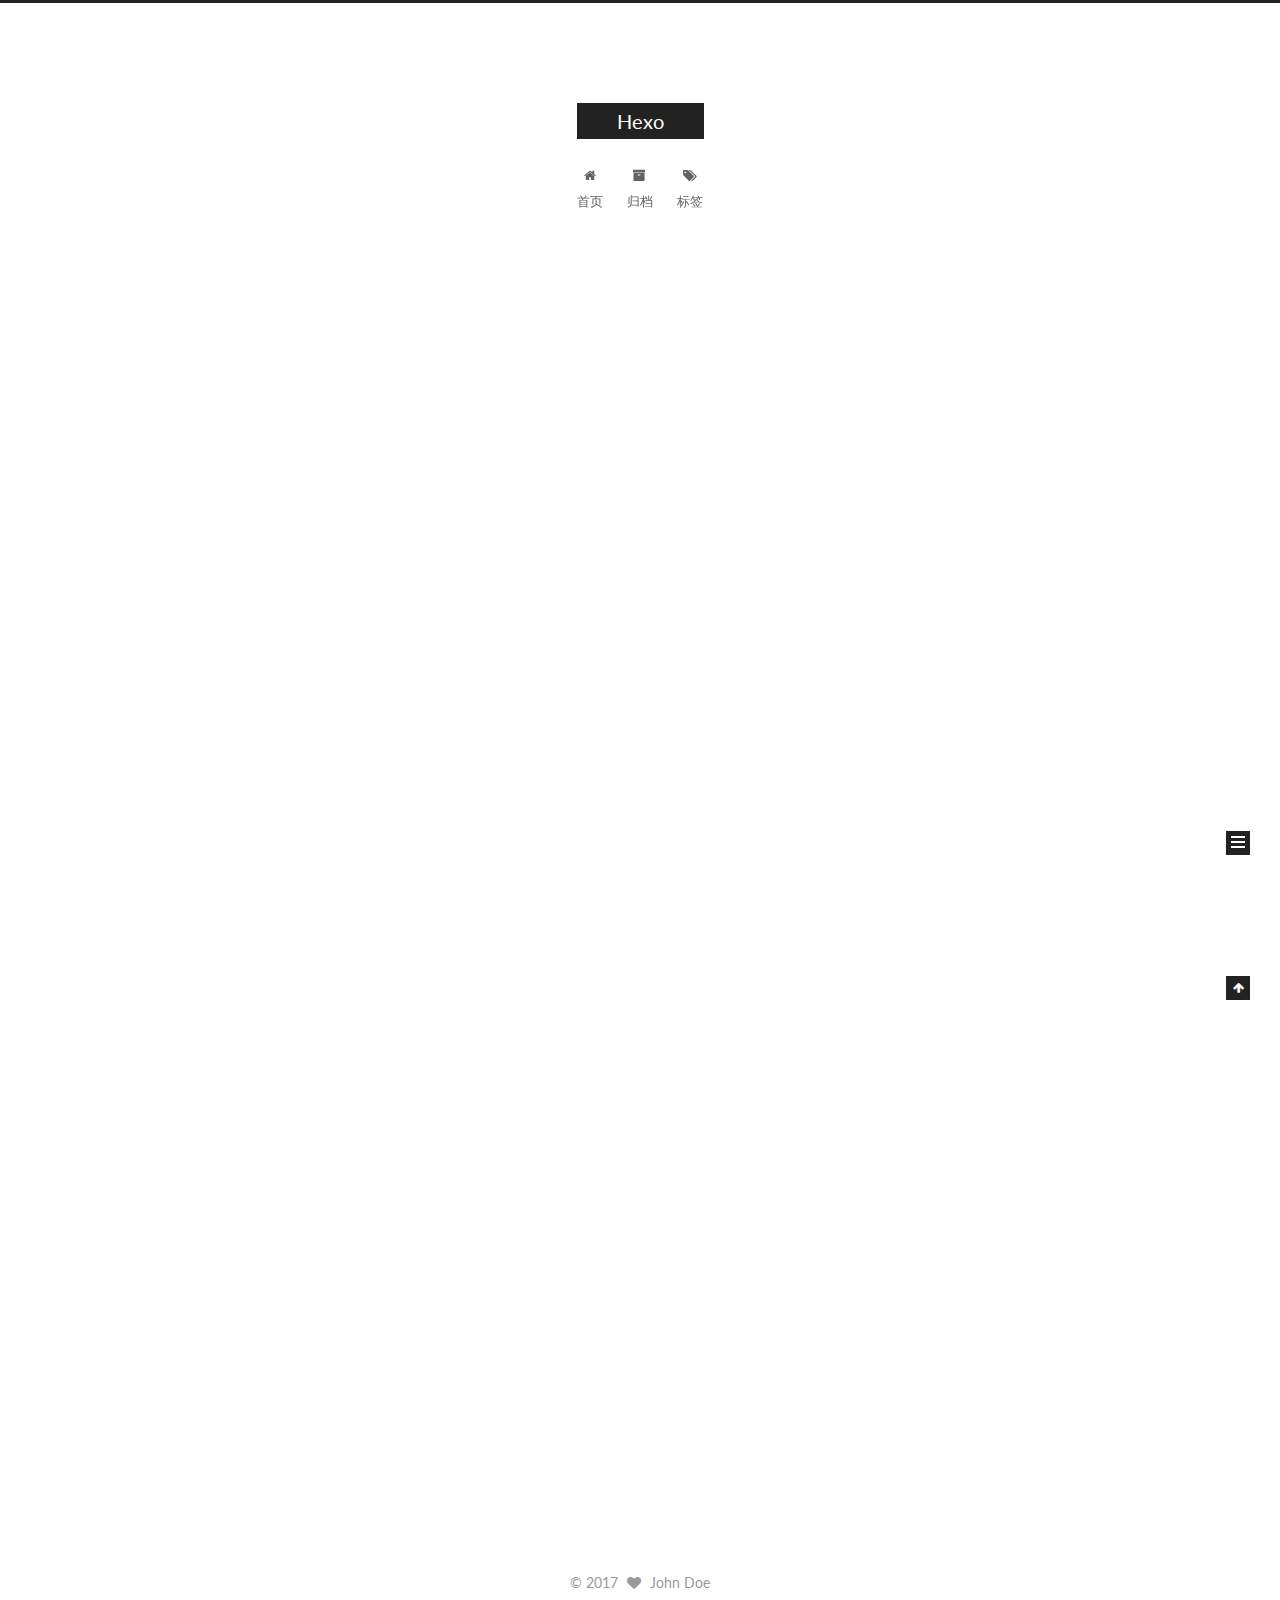
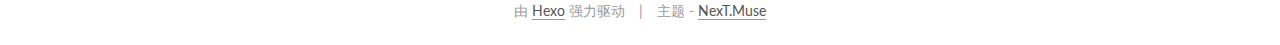
==== commit 50be952d: "Site updated: 2017-06-01 10:53:04" ====
--- a/index.html
+++ b/index.html
@@ -5,7 +5,7 @@
   
 
 
-<html class="theme-next muse use-motion" lang="">
+<html class="theme-next muse use-motion" lang="zh-Hans">
 <head>
   <meta charset="UTF-8"/>
 <meta http-equiv="X-UA-Compatible" content="IE=edge" />
@@ -112,7 +112,7 @@
     motion: true,
     duoshuo: {
       userId: '0',
-      author: 'Author'
+      author: '博主'
     },
     algolia: {
       applicationID: '',
@@ -135,7 +135,7 @@
   <title>Hexo</title>
 </head>
 
-<body itemscope itemtype="http://schema.org/WebPage" lang="">
+<body itemscope itemtype="http://schema.org/WebPage" lang="zh-Hans">
 
   
 
@@ -201,7 +201,7 @@
             
               <i class="menu-item-icon fa fa-fw fa-home"></i> <br />
             
-            Startseite
+            首页
           </a>
         </li>
       
@@ -211,7 +211,7 @@
             
               <i class="menu-item-icon fa fa-fw fa-archive"></i> <br />
             
-            Archiv
+            归档
           </a>
         </li>
       
@@ -221,7 +221,7 @@
             
               <i class="menu-item-icon fa fa-fw fa-tags"></i> <br />
             
-            Tags
+            标签
           </a>
         </li>
       
@@ -283,9 +283,9 @@
                 <i class="fa fa-calendar-o"></i>
               </span>
               
-                <span class="post-meta-item-text">Veröffentlicht am</span>
+                <span class="post-meta-item-text">发表于</span>
               
-              <time title="Post created" itemprop="dateCreated datePublished" datetime="2017-06-01T09:48:59+08:00">
+              <time title="创建于" itemprop="dateCreated datePublished" datetime="2017-06-01T09:48:59+08:00">
                 2017-06-01
               </time>
             
@@ -394,9 +394,9 @@
                 <i class="fa fa-calendar-o"></i>
               </span>
               
-                <span class="post-meta-item-text">Veröffentlicht am</span>
+                <span class="post-meta-item-text">发表于</span>
               
-              <time title="Post created" itemprop="dateCreated datePublished" datetime="2017-06-01T09:44:09+08:00">
+              <time title="创建于" itemprop="dateCreated datePublished" datetime="2017-06-01T09:44:09+08:00">
                 2017-06-01
               </time>
             
@@ -522,7 +522,7 @@
             <div class="site-state-item site-state-posts">
               <a href="/archives">
                 <span class="site-state-item-count">2</span>
-                <span class="site-state-item-name">Artikel</span>
+                <span class="site-state-item-name">日志</span>
               </a>
             </div>
           
@@ -576,11 +576,11 @@
 
 
 <div class="powered-by">
-  Erstellt mit  <a class="theme-link" href="https://hexo.io">Hexo</a>
+  由 <a class="theme-link" href="https://hexo.io">Hexo</a> 强力驱动
 </div>
 
 <div class="theme-info">
-  Theme -
+  主题 -
   <a class="theme-link" href="https://github.com/iissnan/hexo-theme-next">
     NexT.Muse
   </a>
--- a/css/main.css
+++ b/css/main.css
@@ -1676,7 +1676,7 @@
   width: 4px;
   height: 4px;
   border-radius: 50%;
-  background: #033b99;
+  background: #fffacb;
 }
 .links-of-blogroll {
   font-size: 13px;
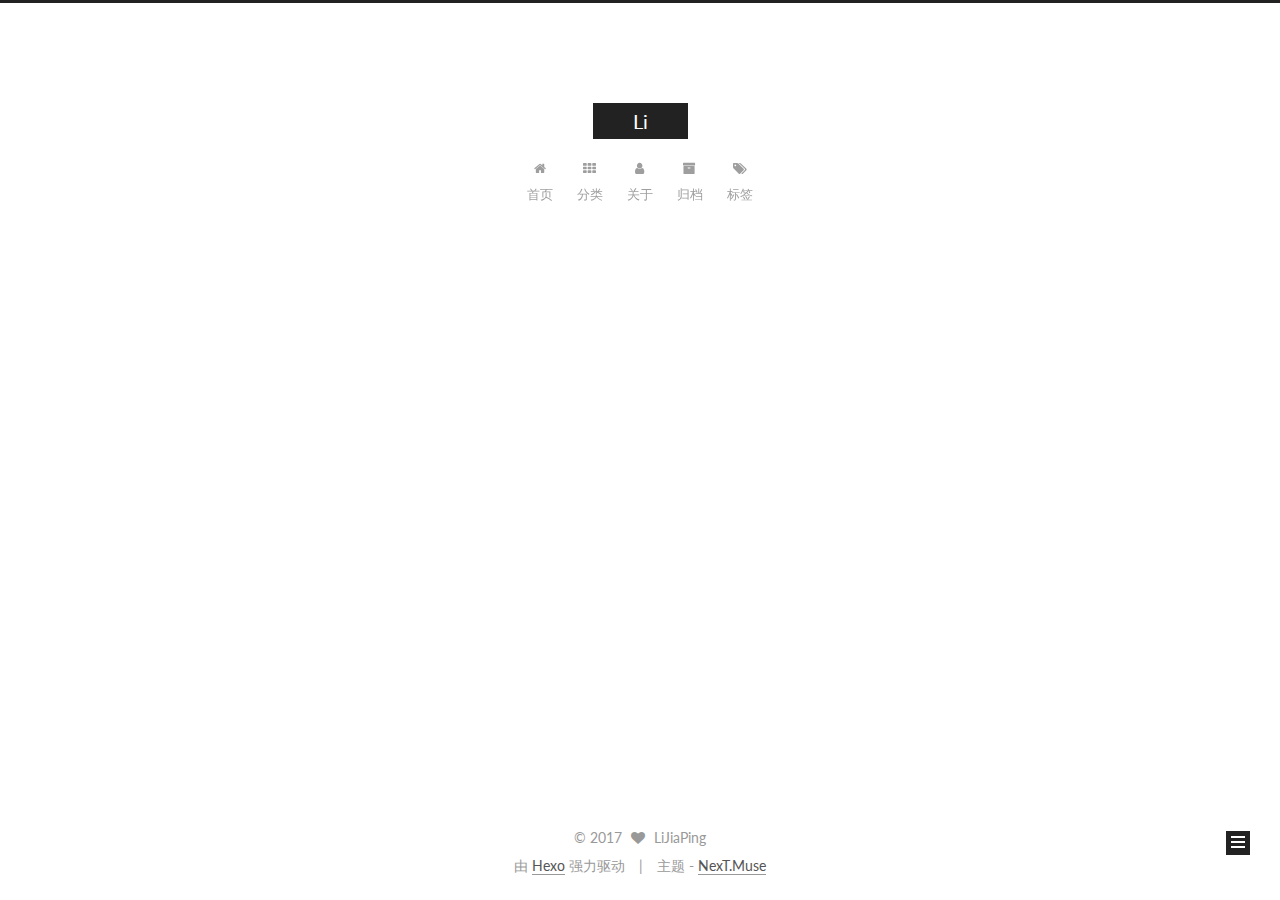
==== commit 8d110a91: "Site updated: 2017-06-01 11:33:37" ====
--- a/index.html
+++ b/index.html
@@ -93,12 +93,15 @@
 
 
 
+<meta name="description" content="Li `s blog">
 <meta property="og:type" content="website">
-<meta property="og:title" content="Hexo">
+<meta property="og:title" content="Li">
 <meta property="og:url" content="http://yoursite.com/index.html">
-<meta property="og:site_name" content="Hexo">
+<meta property="og:site_name" content="Li">
+<meta property="og:description" content="Li `s blog">
 <meta name="twitter:card" content="summary">
-<meta name="twitter:title" content="Hexo">
+<meta name="twitter:title" content="Li">
+<meta name="twitter:description" content="Li `s blog">
 
 
 
@@ -132,7 +135,7 @@
 
 
 
-  <title>Hexo</title>
+  <title>Li</title>
 </head>
 
 <body itemscope itemtype="http://schema.org/WebPage" lang="zh-Hans">
@@ -171,7 +174,7 @@
     <div class="custom-logo-site-title">
       <a href="/"  class="brand" rel="start">
         <span class="logo-line-before"><i></i></span>
-        <span class="site-title">Hexo</span>
+        <span class="site-title">Li</span>
         <span class="logo-line-after"><i></i></span>
       </a>
     </div>
@@ -206,6 +209,26 @@
         </li>
       
         
+        <li class="menu-item menu-item-categories">
+          <a href="/categories" rel="section">
+            
+              <i class="menu-item-icon fa fa-fw fa-th"></i> <br />
+            
+            分类
+          </a>
+        </li>
+      
+        
+        <li class="menu-item menu-item-about">
+          <a href="/about" rel="section">
+            
+              <i class="menu-item-icon fa fa-fw fa-user"></i> <br />
+            
+            关于
+          </a>
+        </li>
+      
+        
         <li class="menu-item menu-item-archives">
           <a href="/archives" rel="section">
             
@@ -257,13 +280,13 @@
     <link itemprop="mainEntityOfPage" href="http://yoursite.com/2017/06/01/My-New-Post/">
 
     <span hidden itemprop="author" itemscope itemtype="http://schema.org/Person">
-      <meta itemprop="name" content="John Doe">
+      <meta itemprop="name" content="LiJiaPing">
       <meta itemprop="description" content="">
-      <meta itemprop="image" content="/images/avatar.gif">
+      <meta itemprop="image" content="https://cdn.dribbble.com/users/31664/screenshots/687528/particle-test-1.gif">
     </span>
 
     <span hidden itemprop="publisher" itemscope itemtype="http://schema.org/Organization">
-      <meta itemprop="name" content="Hexo">
+      <meta itemprop="name" content="Li">
     </span>
 
     
@@ -365,16 +388,16 @@
   
 
   <article class="post post-type-normal " itemscope itemtype="http://schema.org/Article">
-    <link itemprop="mainEntityOfPage" href="http://yoursite.com/2017/06/01/hello-world/">
+    <link itemprop="mainEntityOfPage" href="http://yoursite.com/2017/06/01/Hello-World/">
 
     <span hidden itemprop="author" itemscope itemtype="http://schema.org/Person">
-      <meta itemprop="name" content="John Doe">
+      <meta itemprop="name" content="LiJiaPing">
       <meta itemprop="description" content="">
-      <meta itemprop="image" content="/images/avatar.gif">
+      <meta itemprop="image" content="https://cdn.dribbble.com/users/31664/screenshots/687528/particle-test-1.gif">
     </span>
 
     <span hidden itemprop="publisher" itemscope itemtype="http://schema.org/Organization">
-      <meta itemprop="name" content="Hexo">
+      <meta itemprop="name" content="Li">
     </span>
 
     
@@ -384,7 +407,7 @@
         
           <h1 class="post-title" itemprop="name headline">
                 
-                <a class="post-title-link" href="/2017/06/01/hello-world/" itemprop="url">Hello World</a></h1>
+                <a class="post-title-link" href="/2017/06/01/Hello-World/" itemprop="url">Hello World</a></h1>
         
 
         <div class="post-meta">
@@ -433,16 +456,7 @@
       
         
           
-            <p>Welcome to <a href="https://hexo.io/" target="_blank" rel="external">Hexo</a>! This is your very first post. Check <a href="https://hexo.io/docs/" target="_blank" rel="external">documentation</a> for more info. If you get any problems when using Hexo, you can find the answer in <a href="https://hexo.io/docs/troubleshooting.html" target="_blank" rel="external">troubleshooting</a> or you can ask me on <a href="https://github.com/hexojs/hexo/issues" target="_blank" rel="external">GitHub</a>.</p>
-<h2 id="Quick-Start"><a href="#Quick-Start" class="headerlink" title="Quick Start"></a>Quick Start</h2><h3 id="Create-a-new-post"><a href="#Create-a-new-post" class="headerlink" title="Create a new post"></a>Create a new post</h3><figure class="highlight bash"><table><tr><td class="gutter"><pre><div class="line">1</div></pre></td><td class="code"><pre><div class="line">$ hexo new <span class="string">"My New Post"</span></div></pre></td></tr></table></figure>
-<p>More info: <a href="https://hexo.io/docs/writing.html" target="_blank" rel="external">Writing</a></p>
-<h3 id="Run-server"><a href="#Run-server" class="headerlink" title="Run server"></a>Run server</h3><figure class="highlight bash"><table><tr><td class="gutter"><pre><div class="line">1</div></pre></td><td class="code"><pre><div class="line">$ hexo server</div></pre></td></tr></table></figure>
-<p>More info: <a href="https://hexo.io/docs/server.html" target="_blank" rel="external">Server</a></p>
-<h3 id="Generate-static-files"><a href="#Generate-static-files" class="headerlink" title="Generate static files"></a>Generate static files</h3><figure class="highlight bash"><table><tr><td class="gutter"><pre><div class="line">1</div></pre></td><td class="code"><pre><div class="line">$ hexo generate</div></pre></td></tr></table></figure>
-<p>More info: <a href="https://hexo.io/docs/generating.html" target="_blank" rel="external">Generating</a></p>
-<h3 id="Deploy-to-remote-sites"><a href="#Deploy-to-remote-sites" class="headerlink" title="Deploy to remote sites"></a>Deploy to remote sites</h3><figure class="highlight bash"><table><tr><td class="gutter"><pre><div class="line">1</div></pre></td><td class="code"><pre><div class="line">$ hexo deploy</div></pre></td></tr></table></figure>
-<p>More info: <a href="https://hexo.io/docs/deployment.html" target="_blank" rel="external">Deployment</a></p>
-
+            
           
         
       
@@ -509,11 +523,11 @@
       <section class="site-overview sidebar-panel sidebar-panel-active">
         <div class="site-author motion-element" itemprop="author" itemscope itemtype="http://schema.org/Person">
           <img class="site-author-image" itemprop="image"
-               src="/images/avatar.gif"
-               alt="John Doe" />
-          <p class="site-author-name" itemprop="name">John Doe</p>
+               src="https://cdn.dribbble.com/users/31664/screenshots/687528/particle-test-1.gif"
+               alt="LiJiaPing" />
+          <p class="site-author-name" itemprop="name">LiJiaPing</p>
            
-              <p class="site-description motion-element" itemprop="description"></p>
+              <p class="site-description motion-element" itemprop="description">Li `s blog</p>
           
         </div>
         <nav class="site-state motion-element">
@@ -571,7 +585,7 @@
   <span class="with-love">
     <i class="fa fa-heart"></i>
   </span>
-  <span class="author" itemprop="copyrightHolder">John Doe</span>
+  <span class="author" itemprop="copyrightHolder">LiJiaPing</span>
 </div>
 
 
--- a/css/main.css
+++ b/css/main.css
@@ -1676,7 +1676,7 @@
   width: 4px;
   height: 4px;
   border-radius: 50%;
-  background: #fffacb;
+  background: #b0a463;
 }
 .links-of-blogroll {
   font-size: 13px;
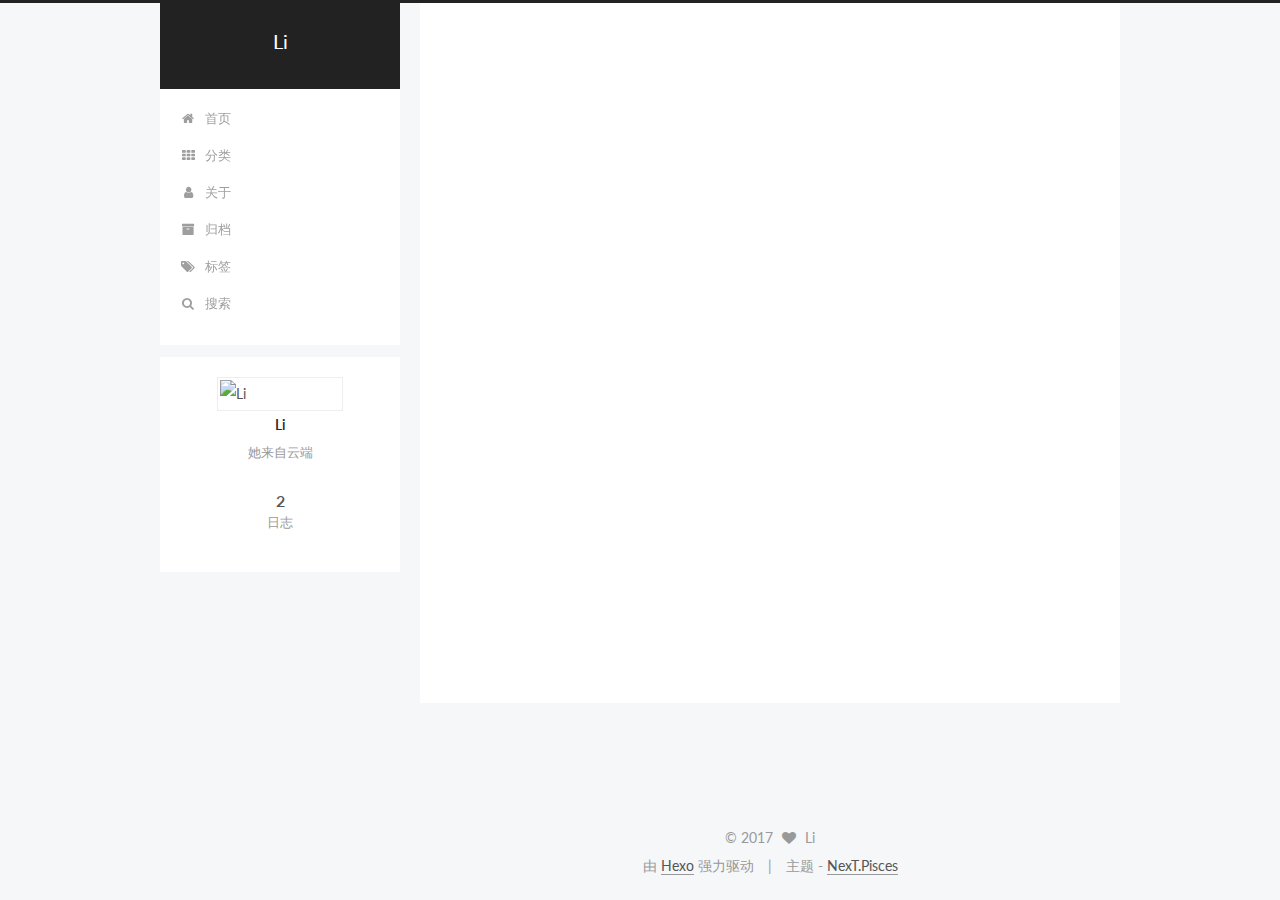
==== commit b1fd60f8: "Site updated: 2017-06-01 15:20:11" ====
--- a/index.html
+++ b/index.html
@@ -5,7 +5,7 @@
   
 
 
-<html class="theme-next muse use-motion" lang="zh-Hans">
+<html class="theme-next pisces use-motion" lang="zh-Hans">
 <head>
   <meta charset="UTF-8"/>
 <meta http-equiv="X-UA-Compatible" content="IE=edge" />
@@ -93,15 +93,15 @@
 
 
 
-<meta name="description" content="Li `s blog">
+<meta name="description" content="她来自云端">
 <meta property="og:type" content="website">
 <meta property="og:title" content="Li">
 <meta property="og:url" content="http://yoursite.com/index.html">
 <meta property="og:site_name" content="Li">
-<meta property="og:description" content="Li `s blog">
+<meta property="og:description" content="她来自云端">
 <meta name="twitter:card" content="summary">
 <meta name="twitter:title" content="Li">
-<meta name="twitter:description" content="Li `s blog">
+<meta name="twitter:description" content="她来自云端">
 
 
 
@@ -109,7 +109,7 @@
   var NexT = window.NexT || {};
   var CONFIG = {
     root: '/',
-    scheme: 'Muse',
+    scheme: 'Pisces',
     sidebar: {"position":"left","display":"post","offset":12,"offset_float":0,"b2t":false,"scrollpercent":false},
     fancybox: true,
     motion: true,
@@ -248,6 +248,16 @@
           </a>
         </li>
       
+        
+        <li class="menu-item menu-item-search">
+          <a href="/search.html" rel="section">
+            
+              <i class="menu-item-icon fa fa-fw fa-search"></i> <br />
+            
+            搜索
+          </a>
+        </li>
+      
 
       
     </ul>
@@ -280,7 +290,7 @@
     <link itemprop="mainEntityOfPage" href="http://yoursite.com/2017/06/01/My-New-Post/">
 
     <span hidden itemprop="author" itemscope itemtype="http://schema.org/Person">
-      <meta itemprop="name" content="LiJiaPing">
+      <meta itemprop="name" content="Li">
       <meta itemprop="description" content="">
       <meta itemprop="image" content="https://cdn.dribbble.com/users/31664/screenshots/687528/particle-test-1.gif">
     </span>
@@ -391,7 +401,7 @@
     <link itemprop="mainEntityOfPage" href="http://yoursite.com/2017/06/01/Hello-World/">
 
     <span hidden itemprop="author" itemscope itemtype="http://schema.org/Person">
-      <meta itemprop="name" content="LiJiaPing">
+      <meta itemprop="name" content="Li">
       <meta itemprop="description" content="">
       <meta itemprop="image" content="https://cdn.dribbble.com/users/31664/screenshots/687528/particle-test-1.gif">
     </span>
@@ -419,7 +429,7 @@
               
                 <span class="post-meta-item-text">发表于</span>
               
-              <time title="创建于" itemprop="dateCreated datePublished" datetime="2017-06-01T09:44:09+08:00">
+              <time title="创建于" itemprop="dateCreated datePublished" datetime="2017-06-01T09:48:00+08:00">
                 2017-06-01
               </time>
             
@@ -524,10 +534,10 @@
         <div class="site-author motion-element" itemprop="author" itemscope itemtype="http://schema.org/Person">
           <img class="site-author-image" itemprop="image"
                src="https://cdn.dribbble.com/users/31664/screenshots/687528/particle-test-1.gif"
-               alt="LiJiaPing" />
-          <p class="site-author-name" itemprop="name">LiJiaPing</p>
+               alt="Li" />
+          <p class="site-author-name" itemprop="name">Li</p>
            
-              <p class="site-description motion-element" itemprop="description">Li `s blog</p>
+              <p class="site-description motion-element" itemprop="description">她来自云端</p>
           
         </div>
         <nav class="site-state motion-element">
@@ -585,7 +595,7 @@
   <span class="with-love">
     <i class="fa fa-heart"></i>
   </span>
-  <span class="author" itemprop="copyrightHolder">LiJiaPing</span>
+  <span class="author" itemprop="copyrightHolder">Li</span>
 </div>
 
 
@@ -596,7 +606,7 @@
 <div class="theme-info">
   主题 -
   <a class="theme-link" href="https://github.com/iissnan/hexo-theme-next">
-    NexT.Muse
+    NexT.Pisces
   </a>
 </div>
 
@@ -676,6 +686,13 @@
   
   
 
+
+  <script type="text/javascript" src="/js/src/affix.js?v=5.1.1"></script>
+
+  <script type="text/javascript" src="/js/src/schemes/pisces.js?v=5.1.1"></script>
+
+
+
   
     <script type="text/javascript" src="/js/src/scrollspy.js?v=5.1.1"></script>
 <script type="text/javascript" src="/js/src/post-details.js?v=5.1.1"></script>
--- a/css/main.css
+++ b/css/main.css
@@ -189,7 +189,7 @@
   font-size: 14px;
   line-height: 2;
   color: #555;
-  background: #fff;
+  background: #f5f7f9;
 }
 @media (max-width: 767px) {
   body {
@@ -639,8 +639,8 @@
 @media (min-width: 992px) {
   .full-image.full-image.full-image {
     max-width: none;
-    width: 110%;
-    margin: 25px -5%;
+    width: 118%;
+    margin: 0 -9%;
   }
 }
 .blockquote-center,
@@ -817,7 +817,7 @@
   font-size: 14px;
   color: #fff;
   background: #222;
-  border: 2px solid #222;
+  border: 2px solid #555;
   text-decoration: none;
   border-radius: 0;
   transition-property: background-color;
@@ -828,8 +828,8 @@
 .btn:hover,
 .post-button .btn:hover {
   border-color: #222;
-  color: #222;
-  background: #fff;
+  color: #fff;
+  background: #222;
 }
 .btn-bar {
   display: block;
@@ -934,7 +934,7 @@
   width: 24px;
   background: #222;
   font-size: 12px;
-  opacity: 1;
+  opacity: 0.6;
   color: #fff;
   cursor: pointer;
   text-align: center;
@@ -955,7 +955,7 @@
   }
 }
 .back-to-top.back-to-top-on {
-  bottom: 19px;
+  bottom: 30px;
 }
 .header {
   background: transparent;
@@ -1004,7 +1004,7 @@
 .site-subtitle {
   margin-top: 10px;
   font-size: 13px;
-  color: #999;
+  color: #ddd;
 }
 .use-motion .brand {
   opacity: 0;
@@ -1077,7 +1077,8 @@
   transition-timing-function: ease-in-out;
   transition-delay: 0s;
 }
-.menu .menu-item a:hover {
+.menu .menu-item a:hover,
+.menu-item-active a {
   border-bottom-color: #222;
 }
 .menu .menu-item .fa {
@@ -1414,10 +1415,10 @@
   margin-top: 50px;
 }
 .post-button .btn {
-  color: #fff;
+  color: #555;
   font-size: 14px;
-  background: #222;
-  border-radius: 0;
+  background: #fff;
+  border-radius: 2px;
   line-height: 2;
   margin: 0 4px 8px 4px;
 }
@@ -1592,20 +1593,20 @@
   display: block;
   margin: 0 auto;
   padding: 2px;
-  max-width: 96px;
+  max-width: 120px;
   height: auto;
-  border: 2px solid #333;
+  border: 1px solid #eee;
 }
 .site-author-name {
-  margin: 5px 0 0;
+  margin: 0;
   text-align: center;
-  color: #f5f5f5;
-  font-weight: normal;
+  color: #222;
+  font-weight: 600;
 }
 .site-description {
-  margin-top: 5px;
+  margin-top: 0;
   text-align: center;
-  font-size: 14px;
+  font-size: 13px;
   color: #999;
 }
 .site-state {
@@ -1617,7 +1618,7 @@
 .site-state-item {
   display: inline-block;
   padding: 0 15px;
-  border-left: 1px solid #333;
+  border-left: 1px solid #eee;
 }
 .site-state-item:first-child {
   border-left: none;
@@ -1630,11 +1631,11 @@
   text-align: center;
   color: inherit;
   font-weight: 600;
-  font-size: 18px;
+  font-size: 16px;
 }
 .site-state-item-name {
   font-size: 13px;
-  color: inherit;
+  color: #999;
 }
 .feed-link {
   margin-top: 20px;
@@ -1676,7 +1677,7 @@
   width: 4px;
   height: 4px;
   border-radius: 50%;
-  background: #b0a463;
+  background: #f21bc3;
 }
 .links-of-blogroll {
   font-size: 13px;
@@ -1706,7 +1707,7 @@
   color: #555;
 }
 .sidebar-nav li:hover {
-  color: #f5f5f5;
+  color: #fc6423;
 }
 .page-post-detail .sidebar-nav-toc {
   padding: 0 5px;
@@ -1715,11 +1716,11 @@
   margin-left: 10px;
 }
 .sidebar-nav .sidebar-nav-active {
-  color: #87daff;
-  border-bottom-color: #87daff;
+  color: #fc6423;
+  border-bottom-color: #fc6423;
 }
 .sidebar-nav .sidebar-nav-active:hover {
-  color: #87daff;
+  color: #fc6423;
 }
 .sidebar-panel {
   display: none;
@@ -1752,12 +1753,12 @@
   transition-timing-function: ease-in-out;
   transition-delay: 0s;
   transition-property: all;
-  color: #999;
-  border-bottom-color: #555;
+  color: #666;
+  border-bottom-color: #ccc;
 }
 .post-toc ol a:hover {
-  color: #ccc;
-  border-bottom-color: #ccc;
+  color: #000;
+  border-bottom-color: #000;
 }
 .post-toc .nav-item {
   overflow: hidden;
@@ -1778,14 +1779,14 @@
   display: block;
 }
 .post-toc .nav .active > a {
-  color: #87daff;
-  border-bottom-color: #87daff;
+  color: #fc6423;
+  border-bottom-color: #fc6423;
 }
 .post-toc .nav .active-current > a {
-  color: #87daff;
+  color: #fc6423;
 }
 .post-toc .nav .active-current > a:hover {
-  color: #87daff;
+  color: #fc6423;
 }
 .footer {
   font-size: 14px;
@@ -2208,6 +2209,16 @@
   transform: translate(-50%, -50%);
   color: #ccc;
 }
+@media (min-width: 768px) and (max-width: 991px) {
+  .busuanzi-count {
+    width: auto;
+  }
+}
+@media (max-width: 767px) {
+  .busuanzi-count {
+    width: auto;
+  }
+}
 .site-uv,
 .site-pv,
 .page-pv {
@@ -2446,83 +2457,397 @@
   }
 }
 .page-post-detail .sidebar-toggle-line {
-  background: #87daff;
+  background: #fc6423;
 }
 .page-post-detail .comments {
   overflow: hidden;
 }
-@media (max-width: 767px) {
-  .header-inner,
-  .container .main-inner,
+.header {
+  position: relative;
+  margin: 0 auto;
+  width: 960px;
+}
+@media (min-width: 768px) and (max-width: 991px) {
+  .header {
+    width: auto;
+  }
+}
+@media (max-width: 767px) {
+  .header {
+    width: auto;
+  }
+}
+.header-inner {
+  position: absolute;
+  top: 0;
+  overflow: hidden;
+  padding: 0;
+  width: 240px;
+  background: #fff;
+  box-shadow: initial;
+  border-radius: initial;
+}
+@media (min-width: 1600px) {
+  .container .header-inner {
+    width: 240px;
+  }
+}
+@media (min-width: 768px) and (max-width: 991px) {
+  .header-inner {
+    position: relative;
+    width: auto;
+    border-radius: initial;
+  }
+}
+@media (max-width: 767px) {
+  .header-inner {
+    position: relative;
+    width: auto;
+    border-radius: initial;
+  }
+}
+.main:before,
+.main:after {
+  content: " ";
+  display: table;
+}
+.main:after {
+  clear: both;
+}
+@media (min-width: 768px) and (max-width: 991px) {
+  .main {
+    padding-bottom: 100px;
+  }
+}
+@media (max-width: 767px) {
+  .main {
+    padding-bottom: 100px;
+  }
+}
+.container .main-inner {
+  width: 960px;
+}
+@media (min-width: 768px) and (max-width: 991px) {
+  .container .main-inner {
+    width: auto;
+  }
+}
+@media (max-width: 767px) {
+  .container .main-inner {
+    width: auto;
+  }
+}
+.content-wrap {
+  float: right;
+  box-sizing: border-box;
+  padding: 40px;
+  width: 700px;
+  background: #fff;
+  min-height: 700px;
+  box-shadow: initial;
+  border-radius: initial;
+}
+@media (min-width: 768px) and (max-width: 991px) {
+  .content-wrap {
+    width: 100%;
+    padding: 20px;
+    border-radius: initial;
+  }
+}
+@media (max-width: 767px) {
+  .content-wrap {
+    width: 100%;
+    padding: 20px;
+    min-height: auto;
+    border-radius: initial;
+  }
+}
+.sidebar {
+  position: static;
+  float: left;
+  margin-top: 300px;
+  width: 240px;
+  background: #f5f7f9;
+  box-shadow: none;
+}
+@media (min-width: 768px) and (max-width: 991px) {
+  .sidebar {
+    display: none;
+  }
+}
+@media (max-width: 767px) {
+  .sidebar {
+    display: none;
+  }
+}
+.sidebar-toggle {
+  display: none;
+}
+.footer-inner {
+  width: 960px;
+  padding-left: 260px;
+}
+@media (min-width: 768px) and (max-width: 991px) {
   .footer-inner {
     width: auto;
-  }
-}
-embed {
-  display: block;
-  margin: 0px auto 25px auto;
-}
-.custom-logo .site-meta-headline {
-  text-align: center;
-}
-.custom-logo .brand {
+    padding-left: 0 !important;
+    padding-right: 0 !important;
+  }
+}
+@media (max-width: 767px) {
+  .footer-inner {
+    width: auto;
+    padding-left: 0 !important;
+    padding-right: 0 !important;
+  }
+}
+.sidebar-position-right .header-inner {
+  right: 0;
+}
+.sidebar-position-right .content-wrap {
+  float: left;
+}
+.sidebar-position-right .sidebar {
+  float: right;
+}
+.sidebar-position-right .footer-inner {
+  padding-left: 0;
+  padding-right: 260px;
+}
+.site-brand-wrapper {
+  position: relative;
+}
+.site-meta {
+  padding: 20px 0;
+  color: #fff;
+  background: #222;
+}
+@media (min-width: 768px) and (max-width: 991px) {
+  .site-meta {
+    box-shadow: 0 0 16px rgba(0,0,0,0.5);
+  }
+}
+@media (max-width: 767px) {
+  .site-meta {
+    box-shadow: 0 0 16px rgba(0,0,0,0.5);
+  }
+}
+.brand {
+  padding: 0;
   background: none;
 }
-.custom-logo .site-title {
-  margin: 10px auto 0;
-  font-size: 24px;
-  color: #222;
-}
-.custom-logo .site-title a {
-  border: none;
-}
-.custom-logo-image {
-  margin: 0 auto;
-  padding: 5px;
-  max-width: 150px;
-  background: #fff;
-}
-@media (max-width: 767px) {
-  .site-nav {
-    position: absolute;
-    left: 0;
-    top: 52px;
-    margin: 0;
-    width: 100%;
-    padding: 0;
-    background: #fff;
-    border-bottom: 1px solid #ddd;
-    z-index: 1;
-  }
-}
-@media (max-width: 767px) {
-  .menu {
-    text-align: left;
-  }
-}
-@media (max-width: 767px) {
-  .menu .menu-item {
-    display: block;
-    margin: 0 10px;
-    vertical-align: top;
-  }
-}
-@media (max-width: 767px) {
-  .menu .menu-item br {
-    display: none;
-  }
-}
-@media (max-width: 767px) {
-  .menu .menu-item a {
-    padding: 5px 10px;
-  }
-}
-.menu .menu-item .fa {
-  margin-right: 0;
+.brand:hover {
+  color: #fff;
+}
+.site-subtitle {
+  margin: 10px 10px 0;
+  font-weight: initial;
 }
 .site-search form {
   display: none;
 }
+.site-nav {
+  border-top: none;
+}
+@media (min-width: 768px) and (max-width: 991px) {
+  .site-nav {
+    display: none !important;
+  }
+}
+@media (min-width: 768px) and (max-width: 991px) {
+  .site-nav-on {
+    display: block !important;
+  }
+}
+.menu .menu-item {
+  display: block;
+  margin: 0;
+}
+.menu .menu-item a {
+  position: relative;
+  box-sizing: border-box;
+  padding: 5px 20px;
+  text-align: left;
+  line-height: inherit;
+  transition-property: background-color;
+  transition-duration: 0.2s;
+  transition-timing-function: ease-in-out;
+  transition-delay: 0s;
+}
+.menu .menu-item a:hover,
+.menu-item-active a {
+  background: #f9f9f9;
+  border-bottom-color: #fff;
+}
+.menu .menu-item br {
+  display: none;
+}
+.menu-item-active a:after {
+  content: " ";
+  position: absolute;
+  top: 50%;
+  margin-top: -3px;
+  right: 15px;
+  width: 6px;
+  height: 6px;
+  border-radius: 50%;
+  background-color: #bbb;
+}
+.btn-bar {
+  background-color: #fff;
+}
+.site-nav-toggle {
+  left: 20px;
+  top: 50%;
+  -webkit-transform: translateY(-50%);
+  -webkit-transform: translateY(-50%);
+  -moz-transform: translateY(-50%);
+  -ms-transform: translateY(-50%);
+  -o-transform: translateY(-50%);
+  transform: translateY(-50%);
+}
+@media (min-width: 768px) and (max-width: 991px) {
+  .site-nav-toggle {
+    display: block;
+  }
+}
+.use-motion .sidebar .motion-element {
+  opacity: 1;
+}
+.sidebar {
+  display: none;
+  right: auto;
+  bottom: auto;
+  -webkit-transform: none;
+}
+.sidebar-inner {
+  box-sizing: border-box;
+  width: 240px;
+  color: #555;
+  background: #fff;
+  box-shadow: initial;
+  border-radius: initial;
+}
+.sidebar-inner.affix {
+  position: fixed;
+  top: 0px;
+}
+.site-overview {
+  margin: 0 2px;
+  text-align: left;
+}
+.site-author:before,
+.site-author:after {
+  content: " ";
+  display: table;
+}
+.site-author:after {
+  clear: both;
+}
+.sidebar a {
+  color: #555;
+}
+.sidebar a:hover {
+  color: #222;
+}
+.links-of-author-item a:before {
+  display: none;
+}
+.links-of-author-item a {
+  border-bottom: none;
+  text-decoration: underline;
+}
+.feed-link {
+  border-top: 1px dotted #ccc;
+  border-bottom: 1px dotted #ccc;
+  text-align: center;
+}
+.feed-link a {
+  display: block;
+  color: #fc6423;
+  border: none;
+}
+.feed-link a:hover {
+  background: none;
+  color: #e34603;
+}
+.feed-link a:hover i {
+  color: #e34603;
+}
+.links-of-author:before,
+.links-of-author:after {
+  content: " ";
+  display: table;
+}
+.links-of-author:after {
+  clear: both;
+}
+.links-of-author-item {
+  float: left;
+  margin: 5px 0 0;
+  width: 50%;
+}
+.links-of-author-item a {
+  box-sizing: border-box;
+  display: inline-block;
+  margin-right: 0;
+  margin-bottom: 0;
+  padding: 0 5px;
+  overflow: hidden;
+  white-space: nowrap;
+  text-overflow: ellipsis;
+}
+.links-of-author-item a {
+  display: block;
+  text-decoration: none;
+}
+.links-of-author-item a:hover {
+  border-radius: 4px;
+  background: #eee;
+}
+.links-of-author-item .fa {
+  margin-right: 2px;
+  font-size: 16px;
+}
+.links-of-author-item .fa-globe {
+  font-size: 15px;
+}
+.links-of-blogroll {
+  margin-top: 20px;
+  padding: 3px 0 0;
+  border-top: 1px dotted #ccc;
+}
+.links-of-blogroll-title {
+  margin-top: 0;
+}
+.links-of-blogroll-item {
+  padding: 0;
+}
+.links-of-blogroll-inline:before,
+.links-of-blogroll-inline:after {
+  content: " ";
+  display: table;
+}
+.links-of-blogroll-inline:after {
+  clear: both;
+}
 .links-of-blogroll-inline .links-of-blogroll-item {
-  display: inline-block;
-}
+  float: left;
+  margin: 5px 0 0;
+  width: 50%;
+}
+.links-of-blogroll-inline .links-of-blogroll-item a {
+  box-sizing: border-box;
+  display: inline-block;
+  margin-right: 0;
+  margin-bottom: 0;
+  padding: 0 5px;
+  overflow: hidden;
+  white-space: nowrap;
+  text-overflow: ellipsis;
+}
+@media (max-width: 767px) {
+  .post-body {
+    text-align: justify;
+  }
+}
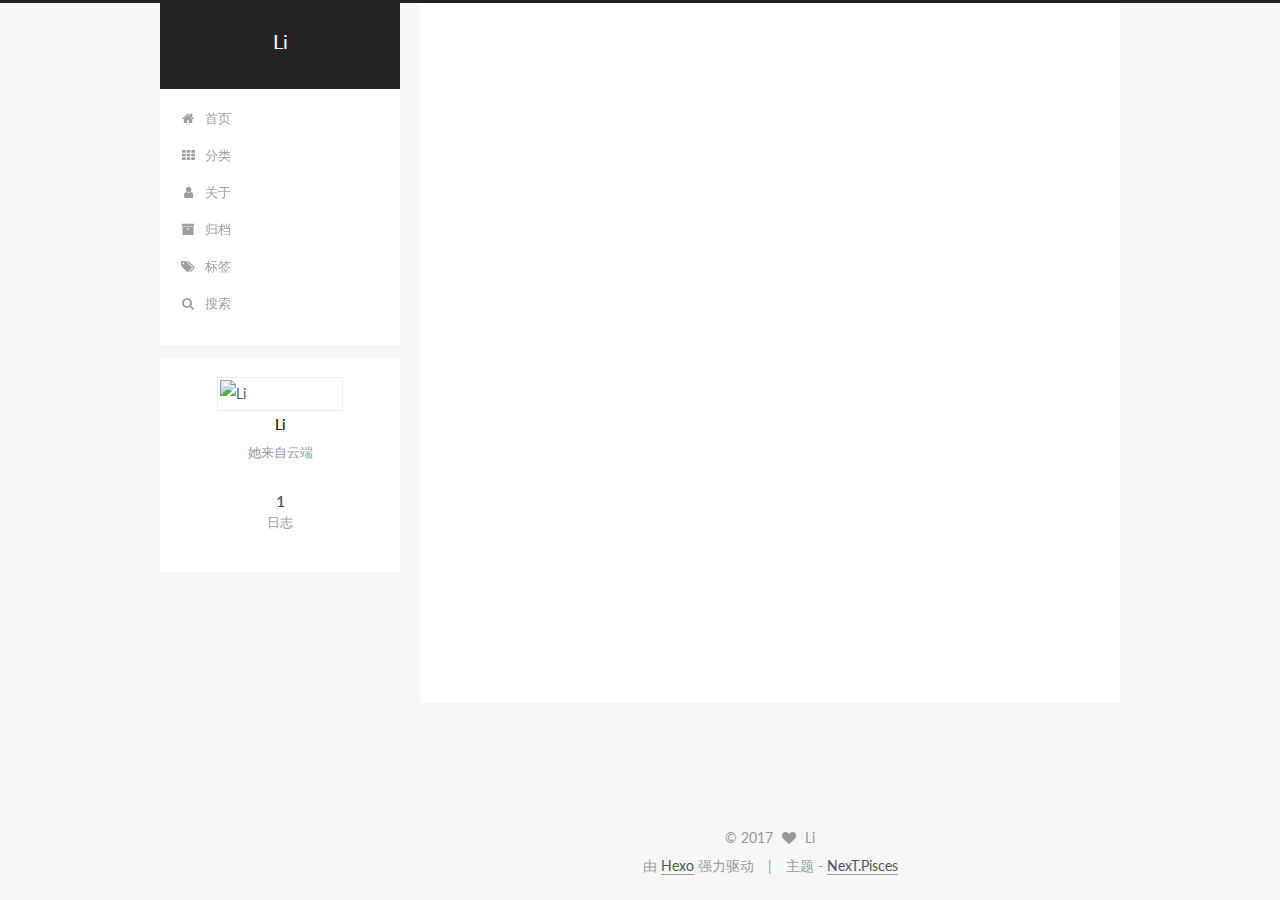
==== commit 2b050498: "Site updated: 2017-06-01 15:46:25" ====
--- a/index.html
+++ b/index.html
@@ -287,7 +287,7 @@
   
 
   <article class="post post-type-normal " itemscope itemtype="http://schema.org/Article">
-    <link itemprop="mainEntityOfPage" href="http://yoursite.com/2017/06/01/My-New-Post/">
+    <link itemprop="mainEntityOfPage" href="http://yoursite.com/2017/06/01/JavaScript/">
 
     <span hidden itemprop="author" itemscope itemtype="http://schema.org/Person">
       <meta itemprop="name" content="Li">
@@ -306,7 +306,7 @@
         
           <h1 class="post-title" itemprop="name headline">
                 
-                <a class="post-title-link" href="/2017/06/01/My-New-Post/" itemprop="url">My New Post</a></h1>
+                <a class="post-title-link" href="/2017/06/01/JavaScript/" itemprop="url">JavaScript</a></h1>
         
 
         <div class="post-meta">
@@ -318,118 +318,7 @@
               
                 <span class="post-meta-item-text">发表于</span>
               
-              <time title="创建于" itemprop="dateCreated datePublished" datetime="2017-06-01T09:48:59+08:00">
-                2017-06-01
-              </time>
-            
-
-            
-
-            
-          </span>
-
-          
-
-          
-            
-          
-
-          
-          
-
-          
-
-          
-
-          
-
-        </div>
-      </header>
-    
-
-    <div class="post-body" itemprop="articleBody">
-
-      
-      
-
-      
-        
-          
-            
-          
-        
-      
-    </div>
-
-    <div>
-      
-    </div>
-
-    <div>
-      
-    </div>
-
-    <div>
-      
-    </div>
-
-    <footer class="post-footer">
-      
-
-      
-
-      
-
-      
-      
-        <div class="post-eof"></div>
-      
-    </footer>
-  </article>
-
-
-    
-      
-
-  
-
-  
-  
-  
-
-  <article class="post post-type-normal " itemscope itemtype="http://schema.org/Article">
-    <link itemprop="mainEntityOfPage" href="http://yoursite.com/2017/06/01/Hello-World/">
-
-    <span hidden itemprop="author" itemscope itemtype="http://schema.org/Person">
-      <meta itemprop="name" content="Li">
-      <meta itemprop="description" content="">
-      <meta itemprop="image" content="https://cdn.dribbble.com/users/31664/screenshots/687528/particle-test-1.gif">
-    </span>
-
-    <span hidden itemprop="publisher" itemscope itemtype="http://schema.org/Organization">
-      <meta itemprop="name" content="Li">
-    </span>
-
-    
-      <header class="post-header">
-
-        
-        
-          <h1 class="post-title" itemprop="name headline">
-                
-                <a class="post-title-link" href="/2017/06/01/Hello-World/" itemprop="url">Hello World</a></h1>
-        
-
-        <div class="post-meta">
-          <span class="post-time">
-            
-              <span class="post-meta-item-icon">
-                <i class="fa fa-calendar-o"></i>
-              </span>
-              
-                <span class="post-meta-item-text">发表于</span>
-              
-              <time title="创建于" itemprop="dateCreated datePublished" datetime="2017-06-01T09:48:00+08:00">
+              <time title="创建于" itemprop="dateCreated datePublished" datetime="2017-06-01T15:44:46+08:00">
                 2017-06-01
               </time>
             
@@ -545,7 +434,7 @@
           
             <div class="site-state-item site-state-posts">
               <a href="/archives">
-                <span class="site-state-item-count">2</span>
+                <span class="site-state-item-count">1</span>
                 <span class="site-state-item-name">日志</span>
               </a>
             </div>
--- a/css/main.css
+++ b/css/main.css
@@ -1677,7 +1677,7 @@
   width: 4px;
   height: 4px;
   border-radius: 50%;
-  background: #f21bc3;
+  background: #e70866;
 }
 .links-of-blogroll {
   font-size: 13px;
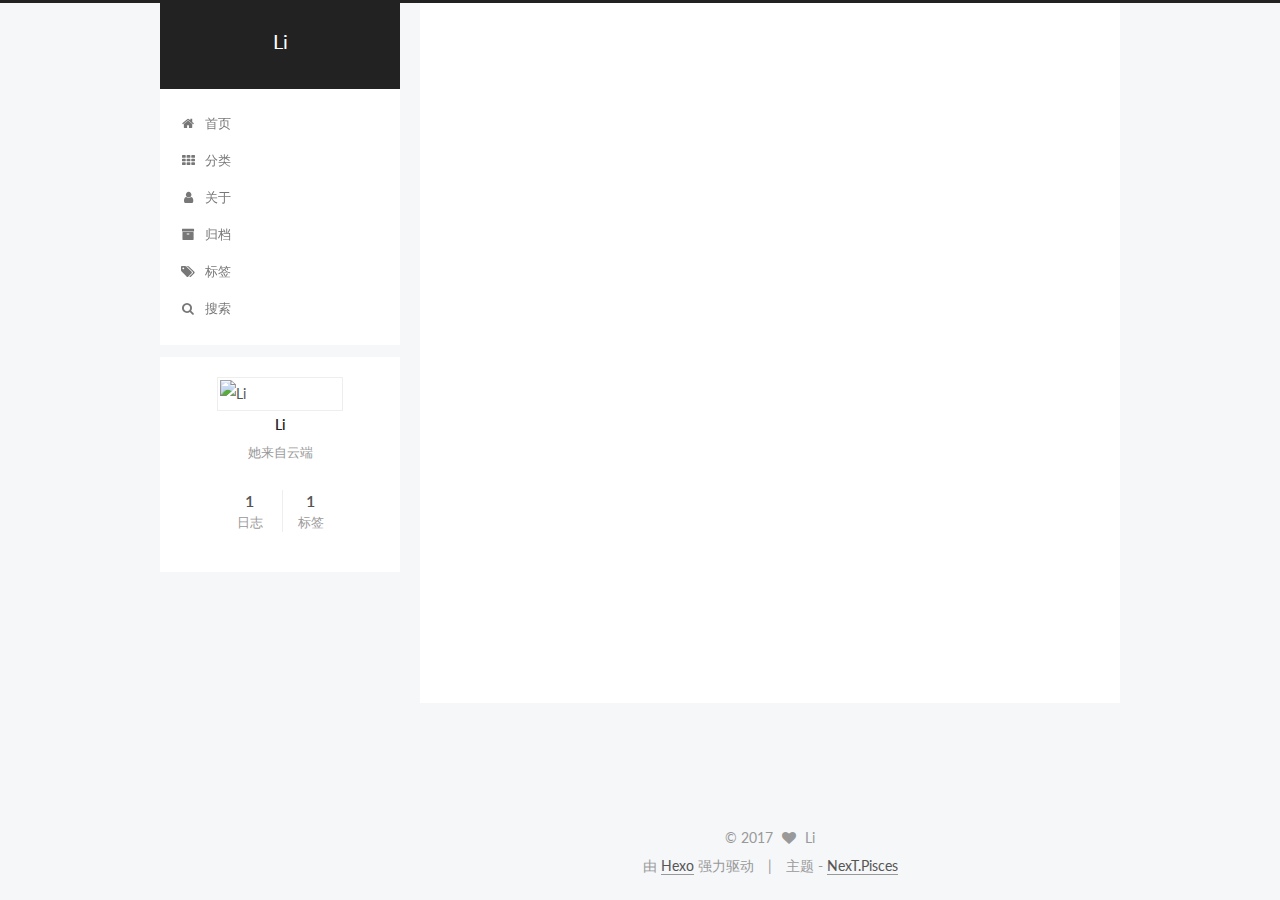
==== commit 186aa1c1: "Site updated: 2017-06-01 16:27:29" ====
--- a/index.html
+++ b/index.html
@@ -148,7 +148,29 @@
 
 
 
-
+  <script type="text/javascript">
+    (function() {
+      var hm = document.createElement("script");
+      hm.src = "//tajs.qq.com/stats?sId=62401746";
+      var s = document.getElementsByTagName("script")[0];
+      s.parentNode.insertBefore(hm, s);
+    })();
+  </script>
+
+
+
+<script>
+  	var _mtac = {};
+  	(function() {
+  		var mta = document.createElement("script");
+  		mta.src = "https://pingjs.qq.com/h5/stats.js?v2.0.4";
+  		mta.setAttribute("name", "MTAH5");
+  		mta.setAttribute("sid", "500463509");
+
+  		var s = document.getElementsByTagName("script")[0];
+  		s.parentNode.insertBefore(mta, s);
+  	})();
+</script>
 
 
 
@@ -443,6 +465,15 @@
           
 
           
+            
+            
+            <div class="site-state-item site-state-tags">
+              
+                <span class="site-state-item-count">1</span>
+                <span class="site-state-item-name">标签</span>
+              
+            </div>
+          
 
         </nav>
 
--- a/css/main.css
+++ b/css/main.css
@@ -1677,7 +1677,7 @@
   width: 4px;
   height: 4px;
   border-radius: 50%;
-  background: #e70866;
+  background: #e7ff38;
 }
 .links-of-blogroll {
   font-size: 13px;
